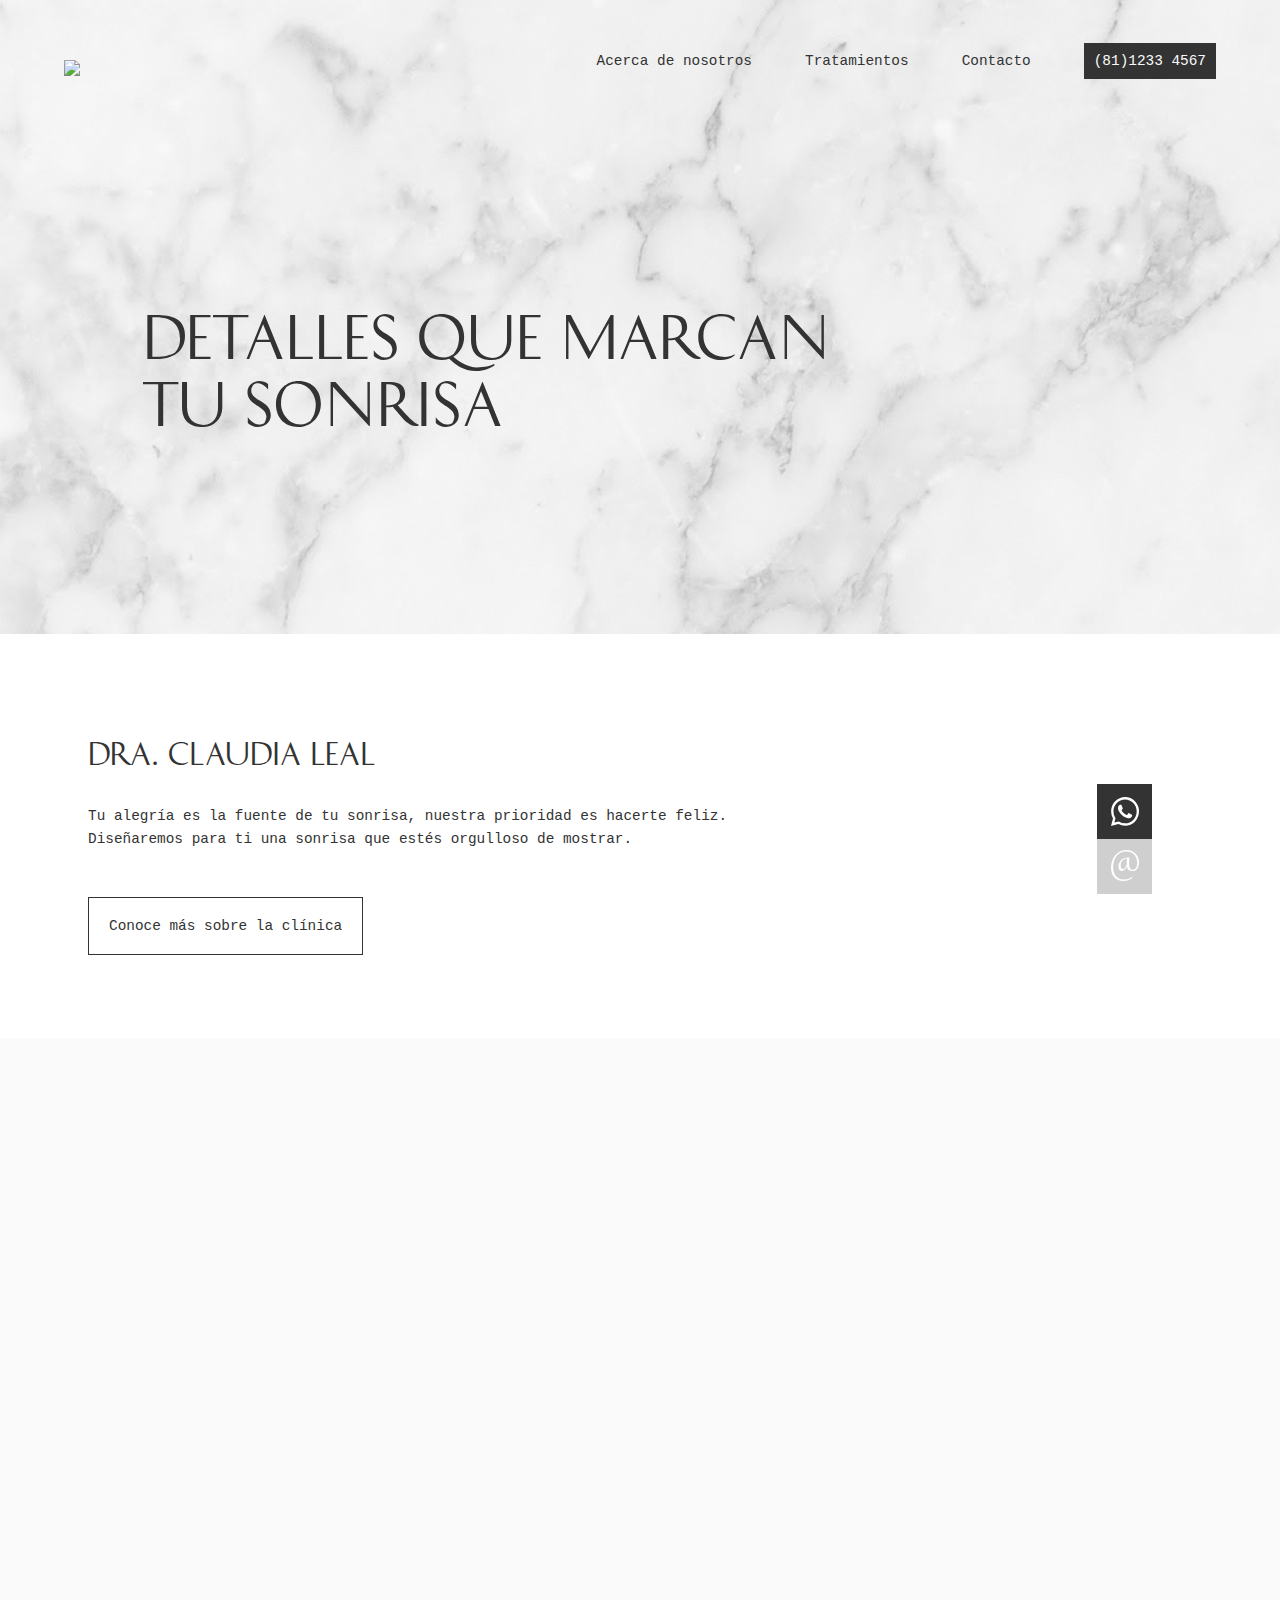
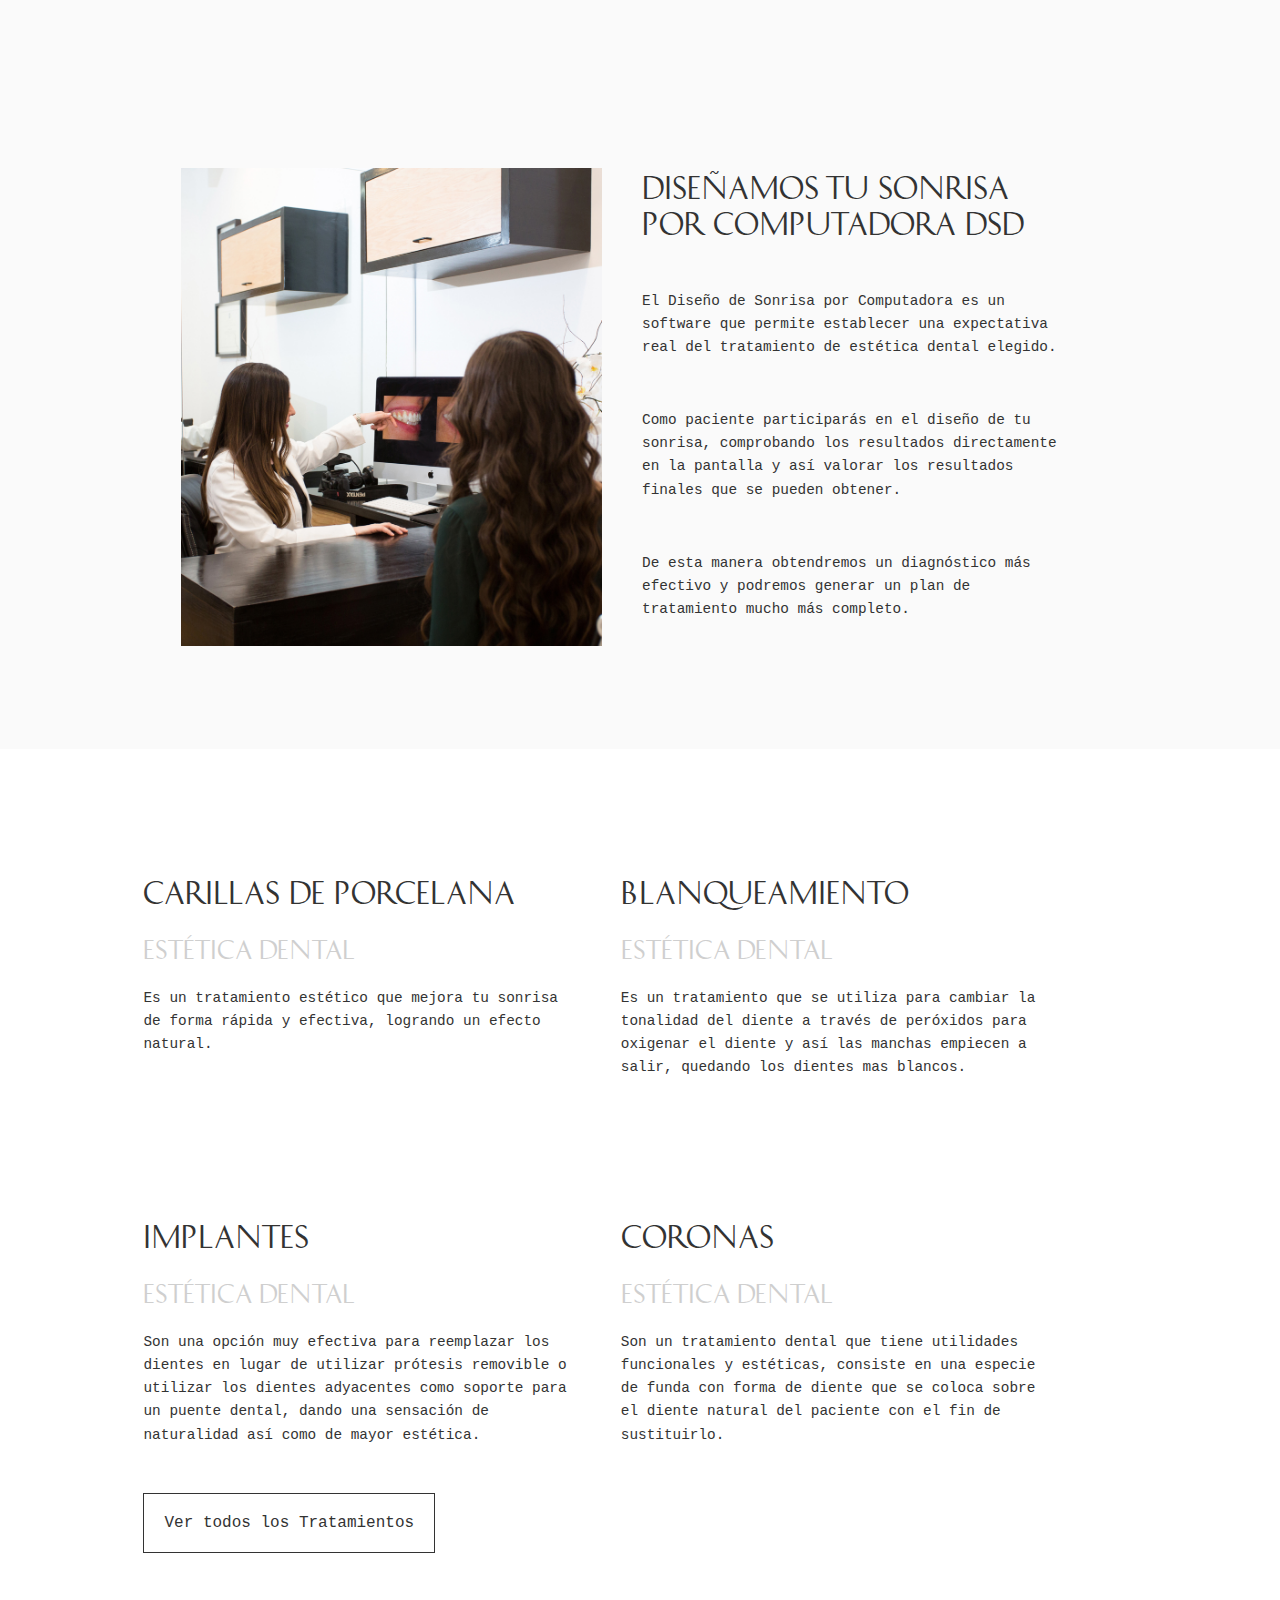
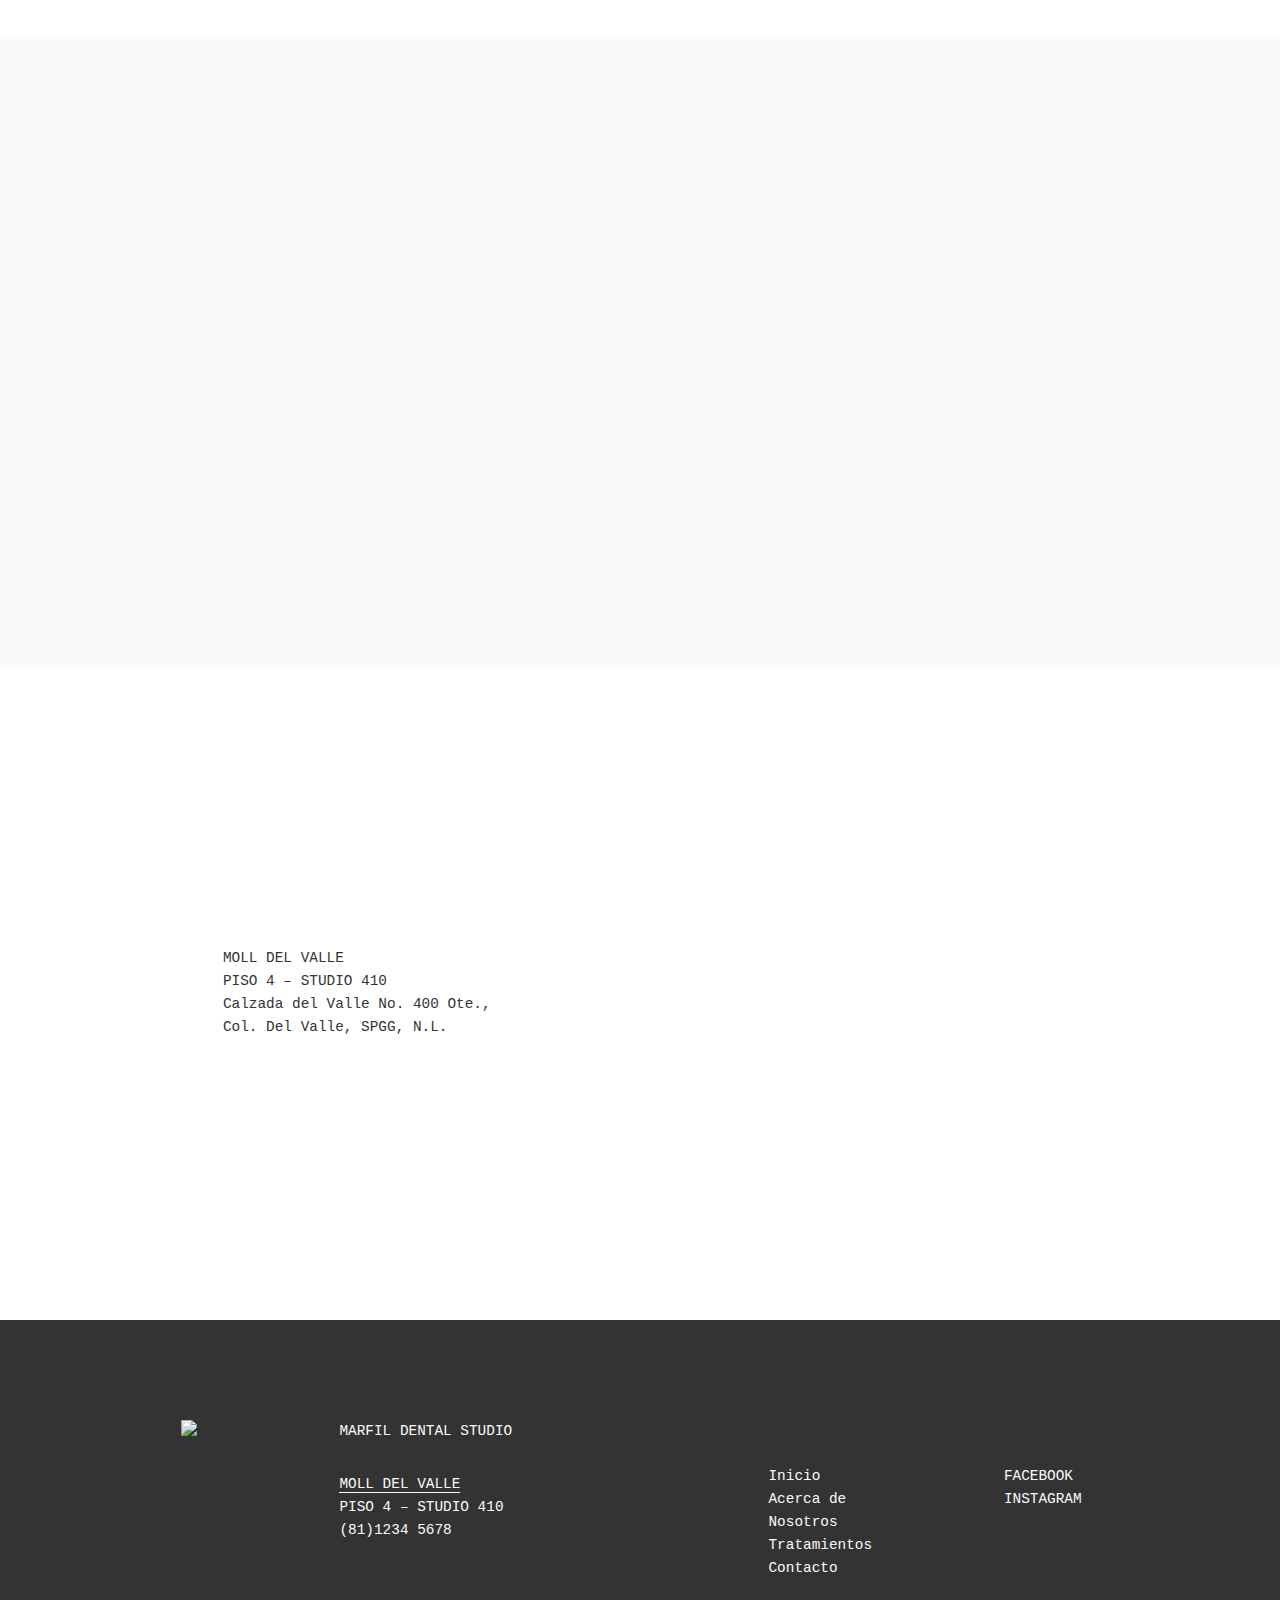
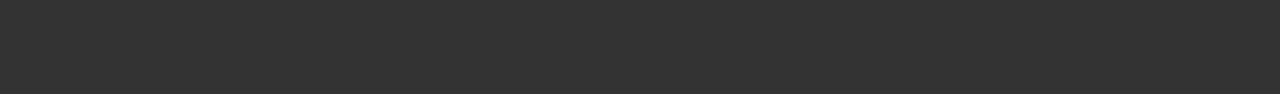
==== index.html @ a1e021c2 "v1" ====
<!DOCTYPE html>
<html lang="en">
  <head>
    <title>Marfil</title>
    <meta charset="UTF-8"/>
    <meta name="viewport" content="width=device-width, initial-scale=1"/>
    <link rel="shortcut icon" href="./assets/img/favicons/favicon.png"/>
    <link rel="stylesheet" href="assets/css/main.css"/>
  </head>
  <body>
    <div class="page-home">
      <section>
        <div class="logo"><a href="/"><img src="assets/img/logo.svg"/></a></div>
        <div class="menu">
          <div class="resp">
            <div class="logo-resp"><a href="/"><img src="assets/img/logo2.svg"/></a>
              <h2>MARFIL DENTAL STUDIO</h2>
            </div>
            <div class="ham">
              <div class="line"></div>
              <div class="line"></div>
              <div class="line"></div>
            </div>
          </div>
          <ul>
            <li> <a href="nosotros.html">Acerca de nosotros</a></li>
            <li> <a href="tratamientos.html">Tratamientos</a></li>
            <li> <a href="contacto.html">Contacto</a></li>
            <li> <a class="tel" href="tel:8112334567">(81)1233 4567</a></li>
          </ul>
        </div>
        <div class="row lead">
          <div class="col col--11-of-15 col--push-1-of-15">
            <h1>Detalles que marcan <br>tu sonrisa</h1>
          </div>
        </div>
      </section>
    </div>
    <div class="page-container">
      <section class="cf">
        <div class="containerr">
          <div class="content">
            <div class="row lead">
              <div class="col col--9-of-15 col--push-1-of-15">
                <h2>Dra. Claudia Leal</h2>
              </div>
            </div>
            <div class="row text">
              <div class="col col--8-of-15 col--push-1-of-15">
                <p>Tu alegría es la fuente de tu sonrisa, nuestra prioridad es hacerte feliz. Diseñaremos para ti una sonrisa que estés orgulloso de mostrar.</p>
              </div>
            </div>
            <div class="row button">
              <div class="col col--push-1-of-15"><a href="#">Conoce más sobre la clínica</a></div>
            </div>
          </div>
        </div>
      </section>
      <section id="contacto2">
        <div class="logo"><img src="assets/img/whas.svg" alt="Whatsapp"/></div>
        <h2>(81)1233 4567</h2>
      </section>
      <section id="contacto">
        <div class="whats"><img src="assets/img/whas.svg" alt="Whatsapp"/>
          <div class="number"><span>(81)1234 5678</span></div>
        </div>
        <div class="mail"><img src="assets/img/arroba.svg" alt="Mail"/>
          <div class="correo"><span><a href="mailto:citas@marfildentalstudio.com">citas@marfildentalstudio.com</a></span></div>
        </div>
      </section>
      <section class="image"></section>
      <section class="compu">
        <div class="row compuu">
          <div class="col col--6-of-15 col--push-1-of-15"><img src="assets/img/image-compu.jpg" alt="Consultorio"/></div>
          <div class="col col--6-of-15 ri">
            <div class="lead">
              <h2>Diseñamos tu sonrisa <br>por computadora DSD</h2>
            </div>
            <div class="text">
              <p>El Diseño de Sonrisa por Computadora es un software que permite establecer una expectativa real del tratamiento de estética dental elegido. </p>
              <p>Como paciente participarás en el diseño de tu sonrisa, comprobando los resultados directamente en la pantalla y así valorar los resultados finales que se pueden obtener.</p>
              <p>De esta manera obtendremos un diagnóstico más efectivo y podremos generar un plan de tratamiento mucho más completo.</p>
            </div>
          </div>
        </div>
      </section>
      <section class="info">
        <div class="row up">
          <div class="col col--6-of-15 col--push-1-of-15">
            <h2>Carillas de porcelana</h2>
            <h3>Estética Dental</h3>
            <p>Es un tratamiento estético que mejora tu sonrisa de forma rápida y efectiva, logrando un efecto natural.</p>
          </div>
          <div class="col col--6-of-15">
            <h2>Blanqueamiento</h2>
            <h3>Estética Dental</h3>
            <p>Es un tratamiento que se utiliza para cambiar la tonalidad del diente a través de peróxidos para oxigenar el diente y así las manchas empiecen a salir, quedando los dientes mas blancos.</p>
          </div>
        </div>
        <div class="row down">
          <div class="col col--6-of-15 col--push-1-of-15">
            <h2>Implantes</h2>
            <h3>Estética Dental</h3>
            <p>Son una opción muy efectiva para reemplazar los dientes en lugar de utilizar prótesis removible o utilizar los dientes adyacentes como soporte para un puente dental, dando una sensación de naturalidad así como de mayor estética.</p>
          </div>
          <div class="col col--6-of-15">
            <h2>Coronas</h2>
            <h3>Estética Dental</h3>
            <p>Son un tratamiento dental que tiene utilidades funcionales y estéticas, consiste en una especie de funda con forma de diente que se coloca sobre el diente natural del paciente con el fin de sustituirlo.</p>
          </div>
        </div>
        <div class="row link">
          <div class="col col--12-of-15 col--push-1-of-15"><a href="tratamientos.html">Ver todos los Tratamientos</a></div>
        </div>
      </section>
      <section class="imagee"></section>
      <section class="contact">
        <div class="row contacto">
          <div class="col col--4-of-15 col--push-2-of-15">
            <div class="info"><span>MOLL DEL VALLE</span>
              <p>PISO 4 – STUDIO 410</p>
              <p>Calzada del Valle No. 400 Ote.,</p>
              <p>Col. Del Valle, SPGG, N.L.</p><a class="mail" href="mailto:citas@marfildentalstudio.com">citas@marfildentalstudio.com</a>
            </div>
          </div>
          <div class="col col--6-of-15 col--push-1-of-15">
            <div class="map"><iframe src="https://www.google.com/maps/embed?pb=!1m18!1m12!1m3!1d899.1358351214284!2d-100.36084597076163!3d25.653277507892945!2m3!1f0!2f0!3f0!3m2!1i1024!2i768!4f13.1!3m3!1m2!1s0x8662bde66d5764b9%3A0x5b4454e4ae5f9e46!2sCalz.+del+Valle+Alberto+Santos+400%2C+Del+Valle%2C+66220+Monterrey%2C+N.L.!5e0!3m2!1sen!2smx!4v1510936707538" width="600" height="450" frameborder="0" style="border:0" allowfullscreen></iframe></div>
          </div>
        </div>
      </section>
      <section class="footer">
        <div class="row foo">
          <div class="col col--1-of-15 col--push-1-of-15">
            <div class="logo"><img src="assets/img/logo2.svg"/></div>
          </div>
          <div class="col col--3-of-15 col--push-1-of-15">
            <div class="text">
              <p>Marfil Dental Studio</p>
            </div>
            <div class="dir">
              <p><span>MOLL DEL VALLE</span> <br>PISO 4 – STUDIO 410 <br>(81)1234 5678</p>
            </div>
          </div>
          <div class="col col--3-of-15 col--push-2-of-15">
            <div class="list">
              <ul>
                <li> <a href="/">Inicio</a></li>
                <li> <a href="nosotros.html">Acerca de Nosotros</a></li>
                <li> <a href="tratamientos.html">Tratamientos</a></li>
                <li> <a href="contacto.html">Contacto</a></li>
              </ul>
            </div>
          </div>
          <div class="col col--2-of-15">
            <div class="redes">
              <ul>
                <li> <a href="https://www.facebook.com/marfildentalstudio/" target="_blank">FACEBOOK</a></li>
                <li> <a href="https://www.instagram.com/marfildentalstudio/" target="_blank">INSTAGRAM</a></li>
              </ul>
            </div>
          </div>
        </div>
      </section>
    </div>
    <script src="https://code.jquery.com/jquery-3.2.1.min.js" integrity="sha256-hwg4gsxgFZhOsEEamdOYGBf13FyQuiTwlAQgxVSNgt4=" crossorigin="anonymous"></script>
    <script src="https://cdn.rawgit.com/leafo/sticky-kit/v1.1.2/jquery.sticky-kit.min.js"></script>
    <script src="./assets/js/app.js"></script>
  </body>
</html>
---- assets/css/main.css ----
@charset "UTF-8";
@font-face {
  font-family: 'History-Two';
  src: url("../fonts/History-Two.eot?#iefix") format("../fonts/embedded-opentype"), url("../fonts/History-Two.otf") format("opentype"), url("../fonts/History-Two.woff") format("woff"), url("../fonts/History-Two.ttf") format("truetype"), url("../fonts/History-Two.svg#History-Two") format("svg");
  font-weight: lighter;
  font-style: normal;
}

/* Slider */
.slick-slider {
  position: relative;
  display: block;
  box-sizing: border-box;
  -webkit-touch-callout: none;
  -webkit-user-select: none;
  -moz-user-select: none;
  -ms-user-select: none;
  user-select: none;
  -ms-touch-action: pan-y;
  touch-action: pan-y;
  -webkit-tap-highlight-color: transparent;
}

.slick-list {
  position: relative;
  overflow: hidden;
  display: block;
  margin: 0;
  padding: 0;
}

.slick-list:focus {
  outline: none;
}

.slick-list.dragging {
  cursor: pointer;
  cursor: hand;
}

.slick-slider .slick-track,
.slick-slider .slick-list {
  -webkit-transform: translate3d(0, 0, 0);
  transform: translate3d(0, 0, 0);
}

.slick-track {
  position: relative;
  left: 0;
  top: 0;
  display: block;
  margin-left: auto;
  margin-right: auto;
}

.slick-track:before, .slick-track:after {
  content: "";
  display: table;
}

.slick-track:after {
  clear: both;
}

.slick-loading .slick-track {
  visibility: hidden;
}

.slick-slide {
  float: left;
  height: 100%;
  min-height: 1px;
  display: none;
}

[dir="rtl"] .slick-slide {
  float: right;
}

.slick-slide img {
  display: block;
}

.slick-slide.slick-loading img {
  display: none;
}

.slick-slide.dragging img {
  pointer-events: none;
}

.slick-initialized .slick-slide {
  display: block;
}

.slick-loading .slick-slide {
  visibility: hidden;
}

.slick-vertical .slick-slide {
  display: block;
  height: auto;
  border: 1px solid transparent;
}

.slick-arrow.slick-hidden {
  display: none;
}

/*! normalize.css v3.0.2 | MIT License | git.io/normalize */
html {
  font-family: sans-serif;
  -ms-text-size-adjust: 100%;
  -webkit-text-size-adjust: 100%;
}

:focus {
  outline: 0 !important;
}

span.box {
  text-transform: uppercase !important;
}

body {
  margin: 0;
}

article,
aside,
details,
figcaption,
figure,
footer,
header,
hgroup,
main,
menu,
nav,
section,
summary {
  display: block;
}

audio,
canvas,
progress,
video {
  display: inline-block;
  vertical-align: baseline;
}

audio:not([controls]) {
  display: none;
  height: 0;
}

[hidden],
template {
  display: none;
}

a {
  background-color: transparent;
}

a:active,
a:hover {
  outline: 0;
}

abbr[title] {
  border-bottom: 1px dotted;
}

b,
strong {
  font-weight: bold;
}

dfn {
  font-style: italic;
}

h1 {
  font-size: 2em;
  margin: 0.67em 0;
}

mark {
  background: #ff0;
  color: #000;
}

small {
  font-size: 80%;
}

sub,
sup {
  font-size: 75%;
  line-height: 0;
  position: relative;
  vertical-align: baseline;
}

sup {
  top: -0.5em;
}

sub {
  bottom: -0.25em;
}

img {
  border: 0;
}

svg:not(:root) {
  overflow: hidden;
}

figure {
  margin: 1em 40px;
}

hr {
  box-sizing: content-box;
  height: 0;
}

pre {
  overflow: auto;
}

code,
kbd,
pre,
samp {
  font-family: monospace, monospace;
  font-size: 1em;
}

button,
input,
optgroup,
select,
textarea {
  color: inherit;
  font: inherit;
  margin: 0;
}

button {
  overflow: visible;
}

button,
select {
  text-transform: none;
}

button,
html input[type="button"],
input[type="reset"],
input[type="submit"] {
  -webkit-appearance: button;
  cursor: pointer;
}

button[disabled],
html input[disabled] {
  cursor: default;
}

button::-moz-focus-inner,
input::-moz-focus-inner {
  border: 0;
  padding: 0;
}

input {
  line-height: normal;
}

input[type="checkbox"],
input[type="radio"] {
  box-sizing: border-box;
  padding: 0;
}

input[type="number"]::-webkit-inner-spin-button,
input[type="number"]::-webkit-outer-spin-button {
  height: auto;
}

input[type="search"] {
  -webkit-appearance: textfield;
  box-sizing: content-box;
}

input[type="search"]::-webkit-search-cancel-button,
input[type="search"]::-webkit-search-decoration {
  -webkit-appearance: none;
}

fieldset {
  border: 1px solid #c0c0c0;
  margin: 0 2px;
  padding: 0.35em 0.625em 0.75em;
}

legend {
  border: 0;
  padding: 0;
}

textarea {
  overflow: auto;
}

optgroup {
  font-weight: bold;
}

table {
  border-collapse: collapse;
  border-spacing: 0;
}

td,
th {
  padding: 0;
}

h1, h2, h3 {
  font-weight: normal;
  line-height: 1.25;
}

/*-----------------------------------*  $TOAST-GRID
  An insane grid.
  You'd be mad to use it.
  Usage
  =====
  Assuming default values:
  <div class="grid">
    <div class="grid__col grid__col--1-of-2">
      A half-width column.
    </div>
    <div class="grid__col grid__col--1-of-4 grid__col--pull-1-of-4">
      A quarter, pulled left by its own width. You get this, right?
    </div>
  </div>
  Customisation
  =============
  $toast-grid-namespace and $toast-grid-column-namespace
  adjusts the class names for the grid. With
  default values, grid wrappers have a class
  of '.grid' and columns '.grid__col'.
  $toast-col-groups(n) adjusts column divisions.
  For example, $toast-col-groups(12) will produce
  a 12-column grid. $col-groups(3,6,8)
  will produce a 3-, 6-, and 8-column grid.
  $toast-gutter-width is—you guessed it—the gutter
  width. Accepts any unit.
  That's it. Have fun.
\*-----------------------------------*/
.row {
  list-style: none;
  margin-left: -40px;
}

.col--15-of-15 {
  width: 100%;
}

.col--5-of-15 {
  width: 33.333%;
}

.col--10-of-15 {
  width: 66.667%;
}

.col--push-15-of-15 {
  margin-left: 100%;
}

.col--push-5-of-15 {
  margin-left: 33.333%;
}

.col--push-10-of-15 {
  margin-left: 66.667%;
}

.col--pull-15-of-15 {
  margin-left: -100%;
}

.col--pull-5-of-15 {
  margin-left: -33.333%;
}

.col--pull-10-of-15 {
  margin-left: -66.667%;
}

.col--1-of-15 {
  width: 6.667%;
}

.col--push-1-of-15 {
  margin-left: 6.667%;
}

.col--pull-1-of-15 {
  margin-left: -6.667%;
}

.col--2-of-15 {
  width: 13.333%;
}

.col--push-2-of-15 {
  margin-left: 13.333%;
}

.col--pull-2-of-15 {
  margin-left: -13.333%;
}

.col--3-of-15 {
  width: 20%;
}

.col--push-3-of-15 {
  margin-left: 20%;
}

.col--pull-3-of-15 {
  margin-left: -20%;
}

.col--4-of-15 {
  width: 26.667%;
}

.col--push-4-of-15 {
  margin-left: 26.667%;
}

.col--pull-4-of-15 {
  margin-left: -26.667%;
}

.col--6-of-15 {
  width: 40%;
}

.col--push-6-of-15 {
  margin-left: 40%;
}

.col--pull-6-of-15 {
  margin-left: -40%;
}

.col--7-of-15 {
  width: 46.667%;
}

.col--push-7-of-15 {
  margin-left: 46.667%;
}

.col--pull-7-of-15 {
  margin-left: -46.667%;
}

.col--8-of-15 {
  width: 53.333%;
}

.col--push-8-of-15 {
  margin-left: 53.333%;
}

.col--pull-8-of-15 {
  margin-left: -53.333%;
}

.col--9-of-15 {
  width: 60%;
}

.col--push-9-of-15 {
  margin-left: 60%;
}

.col--pull-9-of-15 {
  margin-left: -60%;
}

.col--11-of-15 {
  width: 73.333%;
}

.col--push-11-of-15 {
  margin-left: 73.333%;
}

.col--pull-11-of-15 {
  margin-left: -73.333%;
}

.col--12-of-15 {
  width: 80%;
}

.col--push-12-of-15 {
  margin-left: 80%;
}

.col--pull-12-of-15 {
  margin-left: -80%;
}

.col--13-of-15 {
  width: 86.667%;
}

.col--push-13-of-15 {
  margin-left: 86.667%;
}

.col--pull-13-of-15 {
  margin-left: -86.667%;
}

.col--14-of-15 {
  width: 93.333%;
}

.col--push-14-of-15 {
  margin-left: 93.333%;
}

.col--pull-14-of-15 {
  margin-left: -93.333%;
}

.col {
  box-sizing: border-box;
  display: inline-block;
  margin-right: -.25em;
  min-height: 1px;
  padding-left: 40px;
  vertical-align: top;
}

.col--centered {
  display: block;
  margin-left: auto;
  margin-right: auto;
}

.col--d-first {
  float: left;
}

.col--d-last {
  float: right;
}

.row--no-gutter {
  margin-left: 0;
  width: 100%;
}

.row--no-gutter .col {
  padding-left: 0;
}

.row--no-gutter .col--span-all {
  margin-left: 0;
  width: 100%;
}

.col--ab {
  vertical-align: bottom;
}

.col--am {
  vertical-align: middle;
}

body {
  background-color: white;
  font-size: 10px;
  line-height: 1.6;
  font-family: "History-Two";
  color: #333333;
  -webkit-font-smoothing: antialiased;
  -webkit-text-size-adjust: 100%;
}

body .page-home {
  margin: 0;
}

::-moz-selection {
  background: #FFF498;
}

::selection {
  background: #FFF498;
}

::-moz-selection {
  background: #FFF498;
}

img::-moz-selection {
  background: transparent;
}

img::selection {
  background: transparent;
}

img::-moz-selection {
  background: transparent;
}

body {
  -webkit-tap-highlight-color: #FFF498;
}

a {
  color: #fafafa;
  text-decoration: none;
  outline: 0;
}

a:hover, a:focus {
  color: #40a6ff;
}

.page-home {
  background: #fafafa url("../img/bg-home.jpg") center fixed;
  background-size: cover;
}

.page-home section {
  width: 80%;
  margin: 0 auto;
}

.page-home section .logo {
  position: absolute;
  top: 60px;
}

.page-home section .logo img {
  width: 150px;
}

.page-home section .menu .resp {
  display: none;
}

.page-home section .menu ul {
  margin: 0;
  padding-top: 50px;
  float: right;
}

.page-home section .menu ul li {
  list-style: none;
  display: inline;
  font-family: "Courier New";
  margin-left: 50px;
  font-size: 16px;
  font-size: 1rem;
}

.page-home section .menu ul li a {
  color: #333333;
}

.page-home section .menu ul li a:hover {
  border-bottom: solid 1px #333333;
}

.page-home section .menu ul li a.tel {
  color: #fafafa;
  background: #333333;
  padding: 10px;
  transition: all 300ms;
}

.page-home section .menu ul li a.tel:hover {
  transition: all 300ms;
  border-bottom: none;
  background: #000;
}

.page-home section .lead {
  padding-top: 300px;
}

.page-home section .lead h1 {
  font-family: "History-Two";
  color: #333333;
  margin: 0;
  font-size: 64px;
  font-size: 4rem;
  font-weight: lighter;
  margin-bottom: 200px;
  line-height: 1.2;
}

.page-container {
  position: relative;
}

.page-container section.cf {
  width: 80%;
  margin: 100px auto;
}

.page-container section.cf .containerr .content .lead {
  color: #333333;
  font-weight: lighter;
  font-family: "History-Two";
}

.page-container section.cf .containerr .content .lead h2 {
  font-size: 32px;
  font-size: 2rem;
  margin: 0;
}

.page-container section.cf .containerr .content .text {
  margin-top: 20px;
}

.page-container section.cf .containerr .content .text p {
  font-size: 16px;
  font-size: 1rem;
  font-family: "Courier New";
}

.page-container section.cf .containerr .content .button {
  margin-top: 50px;
}

.page-container section.cf .containerr .content .button a {
  border: solid 1px #333333;
  border-bottom: solid 1px #333333;
  padding: 20px;
  font-size: 16px;
  font-size: 1rem;
  color: #333333;
  font-family: "Courier New";
  transition: all .25s;
}

.page-container section.cf .containerr .content .button a:hover {
  background: #333333;
  color: #fafafa;
  transition: all .25s;
}

.page-container section#contacto2 {
  display: none;
}

.page-container section#contacto {
  position: absolute;
  right: 20%;
  padding-top: 50px;
  top: 0;
  z-index: 1;
}

.page-container section#contacto .whats {
  background: #333333;
  width: 35px;
  height: 35px;
  padding: 10px;
  position: relative;
}

.page-container section#contacto .whats img {
  margin: 0;
  width: 28px;
  position: absolute;
  padding: 0;
  left: 50%;
  top: 13px;
  -webkit-transform: translateX(-50%);
          transform: translateX(-50%);
}

.page-container section#contacto .whats .number {
  position: absolute;
  top: 0;
  right: 55px;
  width: 0px;
  background: #333333;
  height: 55px;
  display: -webkit-box;
  display: -ms-flexbox;
  display: flex;
  -webkit-box-orient: horizontal;
  -webkit-box-direction: normal;
      -ms-flex-direction: row;
          flex-direction: row;
  -webkit-box-pack: center;
      -ms-flex-pack: center;
          justify-content: center;
  overflow: hidden;
  transition: all 600ms;
}

.page-container section#contacto .whats .number span {
  color: #fafafa;
  text-align: center;
  font-size: 16px;
  font-size: 1rem;
  font-family: "Courier New";
  width: 200px;
  position: absolute;
  top: 50%;
  -webkit-transform: translateY(-50%);
          transform: translateY(-50%);
}

.page-container section#contacto .whats:hover .number {
  width: 220px !important;
  transition: all 600ms;
}

.page-container section#contacto .mail {
  background: #cfcfcf;
  width: 35px;
  height: 35px;
  padding: 10px;
  display: -webkit-box;
  display: -ms-flexbox;
  display: flex;
  -webkit-box-pack: center;
      -ms-flex-pack: center;
          justify-content: center;
  -webkit-box-orient: vertical;
  -webkit-box-direction: normal;
      -ms-flex-direction: column;
          flex-direction: column;
}

.page-container section#contacto .mail img {
  margin: 0;
  width: 28px;
  position: absolute;
  padding: 0;
  left: 50%;
  bottom: 13px;
  -webkit-transform: translateX(-50%);
          transform: translateX(-50%);
}

.page-container section#contacto .mail .correo {
  position: absolute;
  bottom: 0;
  right: 55px;
  width: 0px;
  background: #cfcfcf;
  height: 55px;
  overflow: hidden;
  transition: all 600ms;
}

.page-container section#contacto .mail .correo span {
  color: #333333;
  text-align: center;
  font-size: 16px;
  font-size: 1rem;
  font-family: "History-Two";
  width: 200px;
  position: absolute;
  top: 50%;
  left: 50px;
  -webkit-transform: translatey(-50%);
          transform: translatey(-50%);
}

.page-container section#contacto .mail .correo span a {
  color: #fafafa !important;
}

.page-container section#contacto .mail:hover .correo {
  width: 350px !important;
  transition: all 600ms;
}

.page-container section.image {
  background: #fafafa url("../img/image1.jpg") center fixed;
  background-size: cover;
  width: 100%;
  height: 70vh;
}

.page-container section.compu {
  background-color: #fafafa;
}

.page-container section.compu .compuu {
  width: 80%;
  margin: 0 auto;
  position: relative;
  padding: 100px 0;
}

.page-container section.compu .compuu img {
  width: 100%;
}

.page-container section.compu .compuu .ri .lead h2 {
  margin: 0;
  font-size: 32px;
  font-size: 2rem;
  color: #333333;
  line-height: 1.25;
}

.page-container section.compu .compuu .ri .text p {
  margin-top: 50px;
  font-size: 16px;
  font-size: 1rem;
  font-family: "Courier New";
  color: #333333;
}

.page-container section.compu .compuu .ri .btn {
  margin-top: 50px;
}

.page-container section.compu .compuu .ri .btn a {
  color: #333333;
  font-family: "Courier New";
  font-size: 16px;
  font-size: 1rem;
  border-bottom: solid 1px #333333;
  padding-bottom: 5px;
}

.page-container section.info {
  width: 80%;
  margin: 0 auto;
  position: relative;
  padding: 100px 0;
}

.page-container section.info .up {
  margin-bottom: 100px;
}

.page-container section.info h2 {
  font-size: 32px;
  font-size: 2rem;
}

.page-container section.info h3 {
  font-size: 24px;
  font-size: 1.5rem;
  color: #cfcfcf;
}

.page-container section.info p {
  font-family: "Courier New";
  font-size: 16px;
  font-size: 1rem;
}

.page-container section.info .link {
  margin-top: 50px;
}

.page-container section.info .link a {
  color: #333333;
  font-size: 16px;
  font-size: 1rem;
  font-family: "Courier New";
  padding: 20px;
  border: solid 1px #333333;
  transition: all .25s;
}

.page-container section.info .link a:hover {
  background: #333333;
  color: #fafafa;
  transition: all .25s;
}

.page-container section.imagee {
  background: #fafafa url("../img/image2.jpg") center fixed;
  background-size: cover;
  width: 100%;
  height: 70vh;
}

.page-container section.contact {
  width: 80%;
  margin: 0 auto;
  position: relative;
  padding: 100px 0;
}

.page-container section.contact .contacto {
  position: relative;
}

.page-container section.contact .contacto .info {
  font-family: "Courier New";
  font-size: 16px;
  font-size: 1rem;
  position: absolute;
  top: 50%;
  -webkit-transform: translateY(-50%);
          transform: translateY(-50%);
}

.page-container section.contact .contacto .info span {
  margin: 0;
}

.page-container section.contact .contacto .info p {
  margin: 0;
}

.page-container section.contact .contacto .info a.mail {
  display: none;
}

.page-container section.contact .contacto .map iframe {
  width: 100%;
}

.page-nosotros {
  background: #fafafa url("../img/bg-nosotros.jpg") center fixed;
  background-size: cover;
}

.page-nosotros section {
  width: 80%;
  margin: 0 auto;
}

.page-nosotros section .logo {
  position: absolute;
  top: 60px;
}

.page-nosotros section .logo img {
  width: 150px;
}

.page-nosotros section .menu .resp {
  display: none;
}

.page-nosotros section .menu ul {
  margin: 0;
  padding-top: 50px;
  float: right;
}

.page-nosotros section .menu ul li {
  list-style: none;
  display: inline;
  font-family: "Courier New";
  margin-left: 50px;
  font-size: 16px;
  font-size: 1rem;
}

.page-nosotros section .menu ul li a {
  color: #333333;
}

.page-nosotros section .menu ul li a:hover {
  border-bottom: solid 1px #333333;
}

.page-nosotros section .menu ul li a.tel {
  color: #fafafa;
  background: #333333;
  padding: 10px;
  transition: all 300ms;
}

.page-nosotros section .menu ul li a.tel:hover {
  transition: all 300ms;
  border-bottom: none;
  background: #000;
}

.page-nosotros section .lead {
  padding-top: 300px;
}

.page-nosotros section .lead h1 {
  font-family: "History-Two";
  color: #333333;
  margin: 0;
  font-size: 64px;
  font-size: 4rem;
  font-weight: lighter;
  margin-bottom: 200px;
  line-height: 1.2;
}

.page-container {
  position: relative;
}

.page-container section.cf {
  width: 80%;
  margin: 100px auto;
}

.page-container section.cf .containerr .content .lead {
  color: #333333;
  font-weight: lighter;
  font-family: "History-Two";
}

.page-container section.cf .containerr .content .lead h2 {
  font-size: 32px;
  font-size: 2rem;
  margin: 0;
}

.page-container section.cf .containerr .content .text {
  margin-top: 20px;
}

.page-container section.cf .containerr .content .text p {
  font-size: 16px;
  font-size: 1rem;
  font-family: "Courier New";
}

.page-container section.cf .containerr .content .down {
  margin-top: 50px;
}

.page-container section.cf .containerr .content .down img {
  width: 100%;
}

.page-container section.cf .containerr .content .down p {
  font-size: 16px;
  font-size: 1rem;
  font-family: "Courier New";
}

.page-container section#contacto2 {
  display: none;
}

.page-container section#contacto {
  position: absolute;
  right: 20%;
  padding-top: 50px;
  top: 0;
  z-index: 1;
}

.page-container section#contacto .whats {
  background: #333333;
  width: 35px;
  height: 35px;
  padding: 10px;
  position: relative;
}

.page-container section#contacto .whats img {
  margin: 0;
  width: 28px;
  position: absolute;
  padding: 0;
  left: 50%;
  top: 13px;
  -webkit-transform: translateX(-50%);
          transform: translateX(-50%);
}

.page-container section#contacto .whats .number {
  position: absolute;
  top: 0;
  right: 55px;
  width: 0px;
  background: #333333;
  height: 55px;
  display: -webkit-box;
  display: -ms-flexbox;
  display: flex;
  -webkit-box-orient: horizontal;
  -webkit-box-direction: normal;
      -ms-flex-direction: row;
          flex-direction: row;
  -webkit-box-pack: center;
      -ms-flex-pack: center;
          justify-content: center;
  overflow: hidden;
  transition: all 600ms;
}

.page-container section#contacto .whats .number span {
  color: #fafafa;
  text-align: center;
  font-size: 16px;
  font-size: 1rem;
  font-family: "Courier New";
  width: 200px;
  position: absolute;
  top: 50%;
  -webkit-transform: translateY(-50%);
          transform: translateY(-50%);
}

.page-container section#contacto .whats:hover .number {
  width: 220px !important;
  transition: all 600ms;
}

.page-container section#contacto .mail {
  background: #cfcfcf;
  width: 35px;
  height: 35px;
  padding: 10px;
  display: -webkit-box;
  display: -ms-flexbox;
  display: flex;
  -webkit-box-pack: center;
      -ms-flex-pack: center;
          justify-content: center;
  -webkit-box-orient: vertical;
  -webkit-box-direction: normal;
      -ms-flex-direction: column;
          flex-direction: column;
}

.page-container section#contacto .mail img {
  margin: 0;
  width: 28px;
  position: absolute;
  padding: 0;
  left: 50%;
  bottom: 13px;
  -webkit-transform: translateX(-50%);
          transform: translateX(-50%);
}

.page-container section#contacto .mail .correo {
  position: absolute;
  bottom: 0;
  right: 55px;
  width: 0px;
  background: #cfcfcf;
  height: 55px;
  overflow: hidden;
  transition: all 600ms;
}

.page-container section#contacto .mail .correo span {
  color: #333333;
  text-align: center;
  font-size: 16px;
  font-size: 1rem;
  font-family: "History-Two";
  width: 200px;
  position: absolute;
  top: 50%;
  left: 50px;
  -webkit-transform: translatey(-50%);
          transform: translatey(-50%);
}

.page-container section#contacto .mail:hover .correo {
  width: 350px !important;
  transition: all 600ms;
}

.page-container section.imageee {
  background: #fafafa url("../img/nosotros3.jpg") center fixed;
  background-size: cover;
  width: 100%;
  height: 70vh;
}

.page-container section.imageee .lead {
  margin-top: 200px;
}

.page-container section.imageee .lead h1 {
  font-size: 64px;
  font-size: 4rem;
  color: #fafafa;
}

.page-container section.imageee .ver {
  margin-top: 50px;
}

.page-container section.imageee .ver a {
  color: #fafafa;
  font-size: 16px;
  font-size: 1rem;
  font-family: "Courier New";
  padding: 20px;
  border: solid 1px #fafafa;
  transition: all 300ms;
}

.page-container section.imageee .ver a:hover {
  background: #fafafa;
  color: #333333;
  transition: all 300ms;
}

.page-container section.imagenes {
  width: 80%;
  margin: 100px auto;
}

.page-container section.imagenes img {
  width: 100%;
  margin-bottom: 50px;
}

.page-container section.imagenes span {
  font-family: "Courier New";
  color: #333333;
  font-size: 16px !important;
  font-size: 1rem !important;
  border-bottom: solid 1px #333333;
  opacity: 1 !important;
  -ms-filter: "progid:DXImageTransform.Microsoft.Alpha(Opacity=100)";
}

.page-container section.imagenes .col {
  margin-bottom: 50px;
}

.page-tratamientos {
  background: white;
  width: 100vw !important;
  overflow: hidden !important;
}

.page-tratamientos section.home {
  width: 80%;
  margin: 0 auto;
}

.page-tratamientos section.home .logo {
  position: absolute;
  top: 60px;
}

.page-tratamientos section.home .logo img {
  width: 150px;
}

.page-tratamientos section.home .menu .resp {
  display: none;
}

.page-tratamientos section.home .menu ul {
  margin: 0;
  padding-top: 50px;
  float: right;
}

.page-tratamientos section.home .menu ul li {
  list-style: none;
  display: inline;
  font-family: "Courier New";
  margin-left: 50px;
  font-size: 16px;
  font-size: 1rem;
}

.page-tratamientos section.home .menu ul li a {
  color: #333333;
}

.page-tratamientos section.home .menu ul li a:hover {
  border-bottom: solid 1px #333333;
}

.page-tratamientos section.home .menu ul li a.tel {
  color: #fafafa;
  background: #333333;
  padding: 10px;
  transition: all 300ms;
}

.page-tratamientos section.home .menu ul li a.tel:hover {
  transition: all 300ms;
  border-bottom: none;
  background: #000;
}

.page-tratamientos section.home .lead {
  padding-top: 300px;
}

.page-tratamientos section.home .lead h1 {
  font-family: "History-Two";
  color: #333333;
  margin: 0;
  font-size: 64px;
  font-size: 4rem;
  font-weight: lighter;
  margin-bottom: 200px;
  line-height: 1.2;
}

.page-tratamientos section.compu {
  background-color: #fafafa;
  width: 100%;
}

.page-tratamientos section.compu .compuu {
  width: 90%;
  margin: 0 auto;
  position: relative;
  padding: 100px 0;
}

.page-tratamientos section.compu .compuu img {
  width: 100%;
  margin-left: -40px;
}

.page-tratamientos section.compu .compuu .ri .lead h2 {
  margin: 0;
  font-size: 32px;
  font-size: 2rem;
  color: #333333;
  line-height: 1.25;
}

.page-tratamientos section.compu .compuu .ri .text p {
  margin-top: 50px;
  font-size: 16px;
  font-size: 1rem;
  font-family: "Courier New";
  color: #333333;
}

.page-tratamientos section.compu .compuu .ri .btn {
  margin-top: 50px;
}

.page-tratamientos section.compu .compuu .ri .btn a {
  color: #333333;
  font-family: "Courier New";
  font-size: 16px;
  font-size: 1rem;
  border-bottom: solid 1px #333333;
  padding-bottom: 5px;
}

.page-container {
  position: relative;
}

.page-container section.info {
  width: 90%;
  margin: 0 auto;
}

.page-container section.info .up span.box {
  font-size: 16px;
  font-size: 1rem;
  font-family: "Courier New";
  border-bottom: solid 1px #333333;
  cursor: pointer;
  position: static;
  display: block;
  width: 200px;
  margin-top: 25px;
  margin-bottom: 100px;
  opacity: .5;
  -ms-filter: "progid:DXImageTransform.Microsoft.Alpha(Opacity=50)";
}

.page-container section.info .up span.box:hover {
  opacity: 1;
  -ms-filter: "progid:DXImageTransform.Microsoft.Alpha(Opacity=100)";
}

.page-container section#contacto2 {
  display: none;
}

.page-container section#contacto {
  position: absolute;
  right: 10%;
  padding-top: 50px;
  top: 0;
  z-index: 1;
}

.page-container section#contacto .whats {
  background: #333333;
  width: 35px;
  height: 35px;
  padding: 10px;
  position: relative;
}

.page-container section#contacto .whats img {
  margin: 0;
  width: 28px;
  position: absolute;
  padding: 0;
  left: 50%;
  top: 13px;
  -webkit-transform: translateX(-50%);
          transform: translateX(-50%);
}

.page-container section#contacto .whats .number {
  position: absolute;
  top: 0;
  right: 55px;
  width: 0px;
  background: #333333;
  height: 55px;
  display: -webkit-box;
  display: -ms-flexbox;
  display: flex;
  -webkit-box-orient: horizontal;
  -webkit-box-direction: normal;
      -ms-flex-direction: row;
          flex-direction: row;
  -webkit-box-pack: center;
      -ms-flex-pack: center;
          justify-content: center;
  overflow: hidden;
  transition: all 600ms;
}

.page-container section#contacto .whats .number span {
  color: #fafafa;
  text-align: center;
  font-size: 16px;
  font-size: 1rem;
  font-family: "Courier New";
  width: 200px;
  position: absolute;
  top: 50%;
  -webkit-transform: translateY(-50%);
          transform: translateY(-50%);
}

.page-container section#contacto .whats:hover .number {
  width: 220px !important;
  transition: all 600ms;
}

.page-container section#contacto .mail {
  background: #cfcfcf;
  width: 35px;
  height: 35px;
  padding: 10px;
  display: -webkit-box;
  display: -ms-flexbox;
  display: flex;
  -webkit-box-pack: center;
      -ms-flex-pack: center;
          justify-content: center;
  -webkit-box-orient: vertical;
  -webkit-box-direction: normal;
      -ms-flex-direction: column;
          flex-direction: column;
}

.page-container section#contacto .mail img {
  margin: 0;
  width: 28px;
  position: absolute;
  padding: 0;
  left: 50%;
  bottom: 13px;
  -webkit-transform: translateX(-50%);
          transform: translateX(-50%);
}

.page-container section#contacto .mail .correo {
  position: absolute;
  bottom: 0;
  right: 55px;
  width: 0px;
  background: #cfcfcf;
  height: 55px;
  overflow: hidden;
  transition: all 600ms;
}

.page-container section#contacto .mail .correo span {
  color: #333333;
  text-align: center;
  font-size: 16px;
  font-size: 1rem;
  font-family: "History-Two";
  width: 200px;
  position: absolute;
  top: 50%;
  left: 50px;
  -webkit-transform: translatey(-50%);
          transform: translatey(-50%);
}

.page-container section#contacto .mail:hover .correo {
  width: 350px !important;
  transition: all 600ms;
}

.page-container section.cf.nosotros {
  margin-top: -150px;
  padding-top: 50px !important;
  padding-bottom: 50px;
  margin-bottom: 0 !important;
  background: #fafafa;
  width: 100% !important;
}

.page-container section.cf.nosotros .containerr {
  width: 90% !important;
  margin: 0 auto;
}

.page-container section.cf.nosotros .containerr .content p {
  margin-bottom: 25px;
}

.page-container section.cf.nosotros .containerr .content span.box {
  font-size: 16px;
  font-size: 1rem;
  font-family: "Courier New";
  border-bottom: solid 1px #333333;
  cursor: pointer;
  opacity: .5;
  -ms-filter: "progid:DXImageTransform.Microsoft.Alpha(Opacity=50)";
}

.page-container section.cf.nosotros .containerr .content span.box:hover {
  opacity: 1;
  -ms-filter: "progid:DXImageTransform.Microsoft.Alpha(Opacity=100)";
}

.page-container section.imageeee {
  background: #fafafa url("../img/nosotros8.jpg") center fixed;
  background-size: cover;
  width: 100%;
  height: 70vh;
  position: relative;
}

.page-container section.imageeee .btn {
  position: absolute;
  top: 50%;
  -webkit-transform: translateY(-50%);
          transform: translateY(-50%);
  max-width: 250px;
  padding-right: 20px;
  box-sizing: border-box;
}

.page-container section.imageeee .btn span {
  color: #333333;
  background: white;
  padding: 20px 20px;
  font-family: "Courier New";
  font-size: 16px;
  font-size: 1rem;
  cursor: pointer;
  display: inline-block;
}

.page-container section.imageeee.last {
  background: #fafafa url("../img/nosotros9.jpg") center fixed;
  background-size: cover;
  width: 100%;
  height: 70vh;
  position: relative;
}

.page-container section.imageeee.last .btn {
  position: absolute;
  top: 50%;
  -webkit-transform: translateY(-50%);
          transform: translateY(-50%);
}

.page-container section.imageeee.last .btn span {
  color: #333333;
  background: white;
  padding: 20px 20px;
  font-family: "Courier New";
  font-size: 16px;
  font-size: 1rem;
  cursor: pointer;
  opacity: .5;
  -ms-filter: "progid:DXImageTransform.Microsoft.Alpha(Opacity=50)";
}

.page-container section.imageeee.last .btn span:hover {
  opacity: 1;
  -ms-filter: "progid:DXImageTransform.Microsoft.Alpha(Opacity=100)";
}

.page-container section.imagenes {
  width: 80%;
  margin: 100px auto;
}

.page-container section.imagenes img {
  width: 100%;
  margin-bottom: 50px;
}

.page-container section.imagenes span {
  font-family: "Courier New";
  color: #333333;
  font-size: 32px;
  font-size: 2rem;
  border-bottom: solid 1px #333333;
  opacity: .5;
  -ms-filter: "progid:DXImageTransform.Microsoft.Alpha(Opacity=50)";
}

.page-container section.imagenes span:hover {
  opacity: 1;
  -ms-filter: "progid:DXImageTransform.Microsoft.Alpha(Opacity=100)";
}

.page-container section.imagenes .col {
  margin-bottom: 50px;
}

.page-container section.slide {
  width: 80%;
  margin: 0 auto;
  overflow: hidden;
  position: relative;
}

.page-container section.slide h2 {
  font-size: 32px;
  font-size: 2rem;
  margin-bottom: 100px;
}

.page-container section.slide #carousel {
  height: 100%;
  margin-bottom: 250px;
}

.page-container section.slide #carousel img {
  margin: 0 auto;
  height: 100%;
}

.page-container section.slide .nav-sld .prev {
  position: absolute;
  top: 50%;
  -webkit-transform: translateY(-50%);
          transform: translateY(-50%);
}

.page-container section.slide .nav-sld .prev img {
  width: 30px;
}

.page-container section.slide .nav-sld .next {
  position: absolute;
  top: 50%;
  -webkit-transform: translateY(-50%);
          transform: translateY(-50%);
  right: 0;
}

.page-container section.slide .nav-sld .next img {
  width: 30px;
}

.page-container section.garantia {
  background: #333333;
}

.page-container section.garantia .wrap {
  padding-top: 50px;
  padding-bottom: 100px;
  width: 80%;
  margin: 0 auto;
  color: #fafafa;
}

.page-container section.garantia .wrap h2 {
  font-size: 32px;
  font-size: 2rem;
}

.page-container section.garantia .wrap p {
  font-family: "Courier New";
  font-size: 16px;
  font-size: 1rem;
}

.page-container .overlay {
  background: rgba(0, 0, 0, 0.75);
  position: fixed;
  top: 0;
  left: 0;
  right: 0;
  bottom: 0;
  display: none;
  -webkit-box-pack: center;
      -ms-flex-pack: center;
          justify-content: center;
  -webkit-box-orient: vertical;
  -webkit-box-direction: normal;
      -ms-flex-direction: column;
          flex-direction: column;
  z-index: 11;
}

.page-container .overlay .li-blanqueamiento {
  display: none;
}

.page-container .overlay .car {
  display: none;
}

.page-container .overlay .por {
  display: none;
}

.page-container .overlay .cor {
  display: none;
}

.page-container .overlay .imp {
  display: none;
}

.page-container .overlay .res {
  display: none;
}

.page-container .overlay .per {
  display: none;
}

.page-container .overlay .end {
  display: none;
}

.page-container .overlay .ort {
  display: none;
}

.page-container .overlay .gua {
  display: none;
}

.page-container .overlay .cir {
  display: none;
}

.page-container .overlay .impl {
  display: none;
}

.page-container .overlay .odo {
  display: none;
}

.page-container .overlay .wrap {
  background: #fafafa;
  width: 80%;
  box-sizing: border-box;
  margin: 0 auto;
  padding: 60px;
  position: relative;
}

.page-container .overlay .wrap span {
  font-size: 16px;
  font-size: 1rem;
  font-family: "Courier New";
  text-transform: uppercase;
  border-bottom: solid 1px #333333;
}

.page-container .overlay .wrap h2 {
  font-size: 32px;
  font-size: 2rem;
  margin-top: 50px;
}

.page-container .overlay .wrap .text {
  height: 50vh;
  overflow-y: scroll;
  margin-top: 50px;
}

.page-container .overlay .wrap .text p {
  font-size: 16px;
  font-size: 1rem;
  font-family: "Courier New";
}

.page-container .overlay .wrap .text:last-child {
  margin-bottom: 100px !important;
}

.page-container .overlay .wrap .text span.q {
  border-bottom: solid 1px #333333;
  margin-top: 50px !important;
  display: inline-block;
}

.page-container .overlay .wrap .x {
  cursor: pointer;
  position: absolute;
  top: 60px;
  right: 60px;
}

.page-container .overlay .wrap .x img {
  width: 20px;
}

.page-contacto {
  background: white;
}

.page-contacto section {
  width: 80%;
  margin: 0 auto;
}

.page-contacto section .logo {
  position: absolute;
  top: 60px;
}

.page-contacto section .logo img {
  width: 150px;
}

.page-contacto section .menu .resp {
  display: none;
}

.page-contacto section .menu ul {
  margin: 0;
  padding-top: 50px;
  float: right;
}

.page-contacto section .menu ul li {
  list-style: none;
  display: inline;
  font-family: "Courier New";
  margin-left: 50px;
  font-size: 16px;
  font-size: 1rem;
}

.page-contacto section .menu ul li a {
  color: #333333;
}

.page-contacto section .menu ul li a:hover {
  border-bottom: solid 1px #333333;
}

.page-contacto section .menu ul li a.tel {
  color: #fafafa;
  background: #333333;
  padding: 10px;
  transition: all 300ms;
}

.page-contacto section .menu ul li a.tel:hover {
  transition: all 300ms;
  border-bottom: none;
  background: #000;
}

.page-contacto section .lead {
  padding-top: 300px;
}

.page-contacto section .lead h1 {
  font-family: "History-Two";
  color: #333333;
  margin: 0;
  font-size: 64px;
  font-size: 4rem;
  font-weight: lighter;
  margin-bottom: 200px;
  line-height: 1.2;
}

.page-container {
  position: relative;
}

.page-container section.map {
  width: 80%;
  margin: 100px auto;
}

.page-container section.map iframe {
  padding-top: 50px;
  width: 100%;
  height: 70vh;
}

.page-container section.map .info {
  margin-top: 100px;
}

.page-container section.map .info h2 {
  margin-top: 0;
  font-size: 32px;
  font-size: 2rem;
}

.page-container section.map .info .btn {
  margin-top: 50px;
  width: 290px;
}

.page-container section.map .info .btn a {
  color: #333333 !important;
  font-family: "Courier New" !important;
  font-size: 16px;
  font-size: 1rem;
  padding: 20px;
  border: solid 1px #333333;
  transition: all 300ms;
}

.page-container section.map .info .btn a:hover {
  background: #333333;
  color: #fafafa !important;
  transition: all 300ms;
}

.page-container section.map .info .ri {
  font-size: 16px;
  font-size: 1rem;
  font-family: "Courier New";
}

.page-container section.map .info .ri span {
  border-bottom: solid 1px #333333;
}

.page-container section.map .info .ri a {
  color: #cfcfcf;
}

.page-container section.map .info .ri a:hover {
  color: #333333;
}

.page-container section#contacto2 {
  display: none;
}

.page-container section#contacto {
  position: absolute;
  right: 10%;
  padding-top: 50px;
  top: 0;
  z-index: 1;
}

.page-container section#contacto .whats {
  background: #333333;
  width: 35px;
  height: 35px;
  padding: 10px;
  position: relative;
}

.page-container section#contacto .whats img {
  margin: 0;
  width: 28px;
  position: absolute;
  padding: 0;
  left: 50%;
  top: 13px;
  -webkit-transform: translateX(-50%);
          transform: translateX(-50%);
}

.page-container section#contacto .whats .number {
  position: absolute;
  top: 0;
  right: 55px;
  width: 0px;
  background: #333333;
  height: 55px;
  display: -webkit-box;
  display: -ms-flexbox;
  display: flex;
  -webkit-box-orient: horizontal;
  -webkit-box-direction: normal;
      -ms-flex-direction: row;
          flex-direction: row;
  -webkit-box-pack: center;
      -ms-flex-pack: center;
          justify-content: center;
  overflow: hidden;
  transition: all 600ms;
}

.page-container section#contacto .whats .number span {
  color: #fafafa;
  text-align: center;
  font-size: 16px;
  font-size: 1rem;
  font-family: "Courier New";
  width: 200px;
  position: absolute;
  top: 50%;
  -webkit-transform: translateY(-50%);
          transform: translateY(-50%);
}

.page-container section#contacto .whats:hover .number {
  width: 220px !important;
  transition: all 600ms;
}

.page-container section#contacto .mail {
  background: #cfcfcf;
  width: 35px;
  height: 35px;
  padding: 10px;
  display: -webkit-box;
  display: -ms-flexbox;
  display: flex;
  -webkit-box-pack: center;
      -ms-flex-pack: center;
          justify-content: center;
  -webkit-box-orient: vertical;
  -webkit-box-direction: normal;
      -ms-flex-direction: column;
          flex-direction: column;
}

.page-container section#contacto .mail img {
  margin: 0;
  width: 28px;
  position: absolute;
  padding: 0;
  left: 50%;
  bottom: 13px;
  -webkit-transform: translateX(-50%);
          transform: translateX(-50%);
}

.page-container section#contacto .mail .correo {
  position: absolute;
  bottom: 0;
  right: 55px;
  width: 0px;
  background: #cfcfcf;
  height: 55px;
  overflow: hidden;
  transition: all 600ms;
}

.page-container section#contacto .mail .correo span {
  color: #333333;
  text-align: center;
  font-size: 16px;
  font-size: 1rem;
  font-family: "History-Two";
  width: 200px;
  position: absolute;
  top: 50%;
  left: 50px;
  -webkit-transform: translatey(-50%);
          transform: translatey(-50%);
}

.page-container section#contacto .mail:hover .correo {
  width: 350px !important;
  transition: all 600ms;
}

.page-container section.footer {
  padding: 100px 0;
  background: #333333;
}

.page-container section.footer .foo {
  width: 80%;
  margin: 0 auto;
  position: relative;
  font-size: 16px;
  font-size: 1rem;
  color: #fafafa;
  font-family: "Courier New";
}

.page-container section.footer .foo .logo img {
  width: 40px;
  margin: 0;
}

.page-container section.footer .foo .text {
  padding-top: 0 !important;
  margin-top: 0 !important;
}

.page-container section.footer .foo .text p {
  padding-top: 0 !important;
  margin-top: 0 !important;
  text-transform: uppercase;
}

.page-container section.footer .foo .dir {
  margin-top: 30px;
}

.page-container section.footer .foo .dir span {
  border-bottom: solid 1px #fafafa;
}

.page-container section.footer .foo .list {
  margin-top: 45px;
}

.page-container section.footer .foo .list ul li {
  list-style: none;
}

.page-container section.footer .foo .list ul li a {
  color: #fafafa;
}

.page-container section.footer .foo .list ul li a:hover {
  border-bottom: solid 1px #fafafa;
}

.page-container section.footer .foo .redes {
  margin-top: 45px;
}

.page-container section.footer .foo .redes ul li {
  list-style: none;
}

.page-container section.footer .foo .redes ul li a {
  color: #fafafa;
}

.page-container section.footer .foo .redes ul li a:hover {
  border-bottom: solid 1px #fafafa;
}

@media (max-width: 350px){
  h1{
    font-size: 1.5rem !important;
  }
}

@media (max-width: 768px){
  .col{
    display: block;
    margin-left: 0;
    margin-right: 0;
    width: auto;
  }
  .col[class*="col--s-"]{
    display: inline-block;
    margin-right: -.24em;
  }
  .col.col--s-1-of-2, .col.col--s-2-of-4{
    width: 50%;
  }
  .col.col--s-1-of-3{
    width: 33.333%;
  }
  .col.col--s-2-of-3{
    width: 66.667%;
  }
  .col.col--s-1-of-4{
    width: 25%;
  }
  .col.col--s-3-of-4{
    width: 75%;
  }
}

@media (max-width: 768px) and (min-width: 768px){
  .col[class*="col--m-"]{
    display: inline-block;
    margin-right: -.24em;
  }
  .col.col--m-1-of-2, .col.col--m-2-of-4{
    width: 50%;
  }
  .col.col--m-1-of-3{
    width: 33.333%;
  }
  .col.col--m-2-of-3{
    width: 66.667%;
  }
  .col.col--m-1-of-4{
    width: 25%;
  }
  .col.col--m-3-of-4{
    width: 75%;
  }
}

@media screen and (max-width: 1600px){
  .page-home section{
    width: 90%;
  }
  .page-home section .menu ul li{
    font-size: 0.9rem;
  }
  .page-home section .lead h1{
    font-size: 3.5rem;
  }
  .page-container{
    position: relative;
  }
  .page-container section.cf{
    width: 90%;
  }
  .page-container section.cf .containerr .content .lead h2{
    font-size: 1.8rem;
  }
  .page-container section.cf .containerr .content .text p{
    font-size: 0.9rem;
  }
  .page-container section.cf .containerr .content .button a{
    font-size: 0.9rem;
  }
  .page-container section#contacto .whats .number span{
    font-size: 0.9rem;
  }
  .page-container section#contacto .mail .correo span{
    font-size: 0.9rem;
  }
  .page-container section.compu{
    background-color: #fafafa;
  }
  .page-container section.compu .compuu{
    width: 90%;
  }
  .page-container section.compu .compuu .ri .lead h2{
    font-size: 1.8rem;
  }
  .page-container section.compu .compuu .ri .text p{
    margin-top: 50px;
    font-size: 0.9rem;
  }
  .page-container section.compu .compuu .ri .btn a{
    font-size: 0.9rem;
  }
  .page-container section.info{
    width: 90%;
  }
  .page-container section.info h2{
    font-size: 1.8rem;
  }
  .page-container section.info p{
    font-size: 0.9rem;
  }
  .page-container section.contact{
    width: 90%;
  }
  .page-container section.contact .contacto .info{
    font-size: 0.9rem;
  }
  .page-container section.footer .foo{
    width: 90%;
    font-size: 0.9rem;
  }
  .page-nosotros section{
    width: 90%;
  }
  .page-nosotros section .menu ul li{
    font-size: 0.9rem;
  }
  .page-nosotros section .lead h1{
    font-size: 3.5rem;
  }
  .page-container{
    position: relative;
  }
  .page-container section.cf{
    width: 90%;
  }
  .page-container section.cf .containerr .content .lead h2{
    font-size: 1.8rem;
  }
  .page-container section.cf .containerr .content .text p{
    font-size: 0.9rem;
  }
  .page-container section.cf .containerr .content .button a{
    font-size: 0.9rem;
  }
  .page-container section#contacto .whats .number span{
    font-size: 0.9rem;
  }
  .page-container section#contacto .mail .correo span{
    font-size: 0.9rem;
  }
  .page-container section.footer .foo{
    width: 90%;
    font-size: 0.9rem;
  }
  .page-tratamientos section .menu ul li{
    font-size: 0.9rem;
  }
  .page-tratamientos section .lead h1{
    font-size: 3.5rem;
  }
  .page-container{
    position: relative;
  }
  .page-container section.cf{
    width: 100%;
  }
  .page-container section.cf .containerr .content .lead h2{
    font-size: 1.8rem;
  }
  .page-container section.cf .containerr .content .text p{
    font-size: 0.9rem;
  }
  .page-container section.cf .containerr .content .button a{
    font-size: 0.9rem;
  }
  .page-container section#contacto .whats .number span{
    font-size: 0.9rem;
  }
  .page-container section#contacto .mail .correo span{
    font-size: 0.9rem;
  }
  .page-container section.footer .foo{
    width: 90%;
    font-size: 0.9rem;
  }
  .page-contacto section{
    width: 90%;
  }
  .page-contacto section .menu ul li{
    font-size: 0.9rem;
  }
  .page-contacto section .lead h1{
    font-size: 3.5rem;
  }
  .page-container{
    position: relative;
  }
  .page-container section.map{
    width: 90%;
  }
  .page-container section#contacto .whats .number span{
    font-size: 0.9rem;
  }
  .page-container section#contacto .mail .correo span{
    font-size: 0.9rem;
  }
  .page-container section.compu{
    background-color: #fafafa;
  }
  .page-container section.compu .compuu{
    width: 90%;
  }
  .page-container section.compu .compuu .ri .lead h2{
    font-size: 1.8rem;
  }
  .page-container section.compu .compuu .ri .text p{
    margin-top: 50px;
    font-size: 0.9rem;
  }
  .page-container section.compu .compuu .ri .btn a{
    font-size: 0.9rem;
  }
  .page-container section.footer .foo{
    width: 90%;
    font-size: 0.9rem;
  }
}

@media screen and (max-width: 768px){
  .page-home{
    background: #fafafa url("../img/bg-home.jpg") center fixed;
    background-size: cover;
  }
  .page-home:before{
    content: "";
    display: block;
    position: fixed;
    left: 0;
    top: 0;
    width: 100%;
    height: 100%;
    background: #fafafa url("../img/bg-home.jpg") no-repeat center center;
    background-size: cover;
  }
  .page-home section{
    width: 100%;
  }
  .page-home section .logo{
    display: none;
  }
  .page-home section .logo img{
    width: 100px;
  }
  .page-home section .menu{
    position: relative;
  }
  .page-home section .menu .resp{
    background: white;
    width: 100%;
    height: 90px;
    display: block;
    position: fixed;
    left: 0;
    z-index: 10;
  }
  .page-home section .menu .resp .logo-resp h2{
    position: absolute;
    top: 50%;
    -webkit-transform: translateY(-50%);
            transform: translateY(-50%);
    padding: 0;
    margin: 0;
    line-height: 0;
    left: 90px;
    font-size: 2rem;
  }
  .page-home section .menu .resp .logo-resp img{
    position: absolute;
    left: 30px;
    top: 50%;
    -webkit-transform: translateY(-50%);
            transform: translateY(-50%);
    margin: 0;
    padding: 0;
    width: 40px;
  }
  .page-home section .menu .resp .ham{
    position: absolute;
    top: 50%;
    -webkit-transform: translateY(-50%);
            transform: translateY(-50%);
    right: 30px;
    width: 35px;
  }
  .page-home section .menu .resp .ham .line{
    margin-bottom: 10px !important;
    width: 100%;
    height: 1px;
    background: #333333;
    transition: -webkit-transform 1s;
    transition: transform 1s;
    transition: transform 1s, -webkit-transform 1s;
  }
  .page-home section .menu .resp .ham .line:last-child{
    margin-bottom: 0;
  }
  .page-home section .menu .resp .clicked .line{
    transition: -webkit-transform 1s;
    transition: transform 1s;
    transition: transform 1s, -webkit-transform 1s;
  }
  .page-home section .menu .resp .clicked .line:first-child{
    -webkit-transform: rotate(45deg);
            transform: rotate(45deg);
    position: relative;
    top: 5px;
  }
  .page-home section .menu .resp .clicked .line:nth-child(2){
    display: none;
  }
  .page-home section .menu .resp .clicked .line:last-child{
    -webkit-transform: rotate(135deg);
            transform: rotate(135deg);
    position: relative;
    bottom: 6px;
  }
  .page-home section .menu ul{
    position: fixed;
    z-index: 9;
    left: 0;
    margin-top: 30px;
    top: 0px;
    float: none;
    width: 100%;
    background: #fafafa;
    transition: all 1s;
    height: 0;
    overflow: hidden;
  }
  .page-home section .menu ul li{
    display: block;
    margin-bottom: 25px;
  }
  .page-home section .menu ul li:last-child{
    display: none;
  }
  .page-home section .menu ul li a{
    color: #333333;
  }
  .page-home section .menu ul li a:hover{
    border-bottom: solid 1px #333333;
  }
  .page-home section .menu ul li .tel{
    color: #fafafa;
    background: #333333;
    padding: 10px;
  }
  .page-home section .menu .grow{
    height: 150px;
    padding-top: 90px;
    transition: all 1s;
  }
  .page-home section .lead{
    width: 90%;
    margin: 0 auto;
    padding-top: 150px;
    background: none;
  }
  .page-home section .lead h1{
    padding-bottom: 0px;
    position: relative;
    z-index: 1;
    margin-bottom: 100px !important;
  }
  .page-container{
    position: relative;
    background: white;
  }
  .page-container section.cf{
    width: 80%;
    margin: 50px auto 100px !important;
    padding-top: 200px;
  }
  .page-container section.cf .containerr .content .lead{
    color: #333333;
    font-weight: lighter;
    font-family: "History-Two";
  }
  .page-container section.cf .containerr .content .lead h2{
    font-size: 2rem;
    margin: 0;
  }
  .page-container section.cf .containerr .content .text{
    margin-top: 20px;
  }
  .page-container section.cf .containerr .content .text p{
    font-size: 1rem;
    font-family: "Courier New";
  }
  .page-container section.cf .containerr .content .button{
    margin-top: 50px;
  }
  .page-container section.cf .containerr .content .button a{
    border: solid 1px #333333;
    border-bottom: solid 1px #333333;
    padding: 20px;
    font-size: 1rem;
    color: #333333;
    font-family: "Courier New";
    transition: all .25s;
  }
  .page-container section.cf .containerr .content .button a:hover{
    background: #333333;
    color: #fafafa;
    transition: all .25s;
  }
  .page-container section#contacto{
    display: none;
  }
  .page-container section#contacto2{
    margin-top: 90px;
    position: absolute;
    top: -90px;
    z-index: 5;
    display: block;
    background: #333333;
    width: 100%;
  }
  .page-container section#contacto2 .logo{
    position: absolute;
    top: 50%;
    -webkit-transform: translateY(-50%);
            transform: translateY(-50%);
    left: 50px;
  }
  .page-container section#contacto2 .logo img{
    width: 35px;
  }
  .page-container section#contacto2 h2{
    font-family: "Courier New";
    color: #fafafa !important;
    text-align: center;
    font-size: 1.3rem;
    padding: 10px;
  }
  .page-container section.image{
    background: #fafafa url("../img/image1.jpg") center center;
    background-size: cover;
    width: 100%;
    height: 70vh;
  }
  .page-container section.compu{
    background-color: #fafafa;
  }
  .page-container section.compu .compuu{
    width: 80%;
    margin: 0 auto;
    position: relative;
    padding: 100px 0;
  }
  .page-container section.compu .compuu img{
    width: 100%;
  }
  .page-container section.compu .compuu .ri .lead h2{
    margin: 0;
    font-size: 2rem;
    color: #333333;
    line-height: 1.25;
  }
  .page-container section.compu .compuu .ri .text p{
    margin-top: 50px;
    font-size: 1rem;
    font-family: "Courier New";
    color: #333333;
  }
  .page-container section.compu .compuu .ri .btn{
    margin-top: 50px;
  }
  .page-container section.compu .compuu .ri .btn a{
    color: #333333;
    font-family: "Courier New";
    font-size: 1rem;
    border-bottom: solid 1px #333333;
    padding-bottom: 5px;
  }
  .page-container section.info{
    width: 80%;
    margin: 0 auto;
    position: relative;
    padding: 100px 0;
  }
  .page-container section.info .up{
    margin-bottom: 100px;
  }
  .page-container section.info h2{
    font-size: 2rem;
  }
  .page-container section.info h3{
    font-size: 1.5rem;
    color: #cfcfcf;
  }
  .page-container section.info p{
    font-family: "Courier New";
    font-size: 1rem;
  }
  .page-container section.imagee{
    background: #fafafa url("../img/image2.jpg") center center;
    background-size: cover;
    width: 100%;
    height: 70vh;
  }
  .page-container section.contact{
    width: 80%;
    margin: 0 auto;
    position: relative;
    padding: 100px 0;
  }
  .page-container section.contact .contacto{
    position: relative;
  }
  .page-container section.contact .contacto .info{
    font-family: "Courier New";
    font-size: 1rem;
    position: absolute;
    top: 50%;
    -webkit-transform: translateY(-50%);
            transform: translateY(-50%);
  }
  .page-container section.contact .contacto .info span{
    margin: 0;
  }
  .page-container section.contact .contacto .info p{
    margin: 0;
  }
  .page-container section.contact .contacto .map iframe{
    width: 100%;
  }
  .page-container section.footer{
    padding: 100px 0;
    background: #333333;
  }
  .page-container section.footer .foo{
    width: 80%;
    margin: 0 auto;
    position: relative;
    font-size: 1rem;
    color: #fafafa;
    font-family: "Courier New";
  }
  .page-container section.footer .foo .logo img{
    width: 100px;
    margin: 0;
  }
  .page-container section.footer .foo .text p{
    text-transform: uppercase;
  }
  .page-container section.footer .foo .dir{
    margin-top: 30px;
  }
  .page-container section.footer .foo .dir span{
    border-bottom: solid 1px #fafafa;
  }
  .page-container section.footer .foo .list{
    margin-top: 65px;
  }
  .page-container section.footer .foo .list ul li{
    list-style: none;
  }
  .page-container section.footer .foo .list ul li a{
    color: #fafafa;
  }
  .page-container section.footer .foo .redes{
    margin-top: 65px;
  }
  .page-container section.footer .foo .redes ul li{
    list-style: none;
  }
  .page-container section.footer .foo .redes ul li a{
    color: #fafafa;
  }
  .page-nosotros{
    background: #fafafa url("../img/bg-nosotros.jpg") center fixed;
    background-size: cover;
  }
  .page-nosotros:before{
    content: "";
    display: block;
    position: fixed;
    left: 0;
    top: 0;
    width: 100%;
    height: 100%;
    background: #fafafa url("../img/bg-nosotros.jpg") no-repeat center center;
    background-size: cover;
  }
  .page-nosotros section{
    width: 100%;
  }
  .page-nosotros section .logo{
    display: none;
  }
  .page-nosotros section .logo img{
    width: 100px;
  }
  .page-nosotros section .menu{
    position: relative;
  }
  .page-nosotros section .menu .resp{
    background: white;
    width: 100%;
    height: 90px;
    display: block;
    position: fixed;
    left: 0;
    z-index: 10;
  }
  .page-nosotros section .menu .resp .logo-resp h2{
    position: absolute;
    top: 50%;
    -webkit-transform: translateY(-50%);
            transform: translateY(-50%);
    padding: 0;
    margin: 0;
    line-height: 0;
    left: 90px;
    font-size: 2rem;
  }
  .page-nosotros section .menu .resp .logo-resp img{
    position: absolute;
    left: 30px;
    top: 50%;
    -webkit-transform: translateY(-50%);
            transform: translateY(-50%);
    margin: 0;
    padding: 0;
    width: 40px;
  }
  .page-nosotros section .menu .resp .ham{
    position: absolute;
    top: 50%;
    -webkit-transform: translateY(-50%);
            transform: translateY(-50%);
    right: 30px;
    width: 35px;
  }
  .page-nosotros section .menu .resp .ham .line{
    margin-bottom: 10px !important;
    width: 100%;
    height: 1px;
    background: #333333;
    transition: -webkit-transform 1s;
    transition: transform 1s;
    transition: transform 1s, -webkit-transform 1s;
  }
  .page-nosotros section .menu .resp .ham .line:last-child{
    margin-bottom: 0;
  }
  .page-nosotros section .menu .resp .clicked .line{
    transition: -webkit-transform 1s;
    transition: transform 1s;
    transition: transform 1s, -webkit-transform 1s;
  }
  .page-nosotros section .menu .resp .clicked .line:first-child{
    -webkit-transform: rotate(45deg);
            transform: rotate(45deg);
    position: relative;
    top: 5px;
  }
  .page-nosotros section .menu .resp .clicked .line:nth-child(2){
    display: none;
  }
  .page-nosotros section .menu .resp .clicked .line:last-child{
    -webkit-transform: rotate(135deg);
            transform: rotate(135deg);
    position: relative;
    bottom: 6px;
  }
  .page-nosotros section .menu ul{
    position: fixed;
    z-index: 9;
    left: 0;
    margin-top: 30px;
    top: 0px;
    float: none;
    width: 100%;
    background: #fafafa;
    transition: all 1s;
    height: 0;
    overflow: hidden;
  }
  .page-nosotros section .menu ul li{
    display: block;
    margin-bottom: 25px;
  }
  .page-nosotros section .menu ul li:last-child{
    display: none;
  }
  .page-nosotros section .menu ul li a{
    color: #333333;
  }
  .page-nosotros section .menu ul li a:hover{
    border-bottom: solid 1px #333333;
  }
  .page-nosotros section .menu ul li .tel{
    color: #fafafa;
    background: #333333;
    padding: 10px;
  }
  .page-nosotros section .menu .grow{
    height: 150px;
    padding-top: 90px;
    transition: all 1s;
  }
  .page-nosotros section .lead{
    width: 90%;
    margin: 0 auto;
    padding-top: 150px;
    background: none;
  }
  .page-nosotros section .lead h1{
    padding-bottom: 0px;
    position: relative;
    z-index: 1;
    margin-bottom: 100px !important;
  }
  .page-container{
    position: relative;
    background: white;
  }
  .page-container section.cf{
    width: 80%;
    margin: 50px auto 100px !important;
    padding-top: 200px;
  }
  .page-container section.cf .containerr .content .lead{
    color: #333333;
    font-weight: lighter;
    font-family: "History-Two";
  }
  .page-container section.cf .containerr .content .lead h2{
    font-size: 2rem;
    margin: 0;
  }
  .page-container section.cf .containerr .content .text{
    margin-top: 20px;
  }
  .page-container section.cf .containerr .content .text p{
    font-size: 1rem;
    font-family: "Courier New";
  }
  .page-container section.cf .containerr .content .button{
    margin-top: 50px;
  }
  .page-container section.cf .containerr .content .button a{
    border: solid 1px #333333;
    border-bottom: solid 1px #333333;
    padding: 20px;
    font-size: 1rem;
    color: #333333;
    font-family: "Courier New";
    transition: all .25s;
  }
  .page-container section.cf .containerr .content .button a:hover{
    background: #333333;
    color: #fafafa;
    transition: all .25s;
  }
  .page-container section#contacto{
    display: none;
  }
  .page-container section#contacto2{
    margin-top: 90px;
    position: absolute;
    top: -90px;
    z-index: 5;
    display: block;
    background: #333333;
    width: 100%;
  }
  .page-container section#contacto2 .logo{
    position: absolute;
    top: 50%;
    -webkit-transform: translateY(-50%);
            transform: translateY(-50%);
    left: 30px;
  }
  .page-container section#contacto2 .logo img{
    width: 35px;
  }
  .page-container section#contacto2 h2{
    font-family: "Courier New";
    color: #fafafa !important;
    text-align: center;
    font-size: 1.3rem;
    padding: 10px;
  }
  .page-container section.imageee{
    background: #fafafa url("../img/nosotros3.jpg") center center;
    background-size: cover;
    width: 100%;
    height: 70vh;
  }
  .page-container section.imageee .lead{
    width: 90%;
    margin: 0 auto;
    padding-top: 150px;
  }
  .page-container section.imageee .lead h1{
    font-size: 3.5rem !important;
  }
  .page-container section.imageee .ver{
    margin-top: 50px;
    margin-left: 20px;
  }
  .page-container section.imageee .ver a{
    color: #fafafa;
    font-size: 1rem;
    font-family: "Courier New";
    padding: 20px;
    border: solid 1px #fafafa;
  }
  .page-container section.imagenes{
    width: 90%;
  }
  .page-container section.imagenes span{
    font-size: 1.5rem !important;
  }
  .page-container section.footer{
    padding: 100px 0;
    background: #333333;
  }
  .page-container section.footer .foo{
    width: 80%;
    margin: 0 auto;
    position: relative;
    font-size: 1rem;
    color: #fafafa;
    font-family: "Courier New";
  }
  .page-container section.footer .foo .logo img{
    width: 100px;
    margin: 0;
  }
  .page-container section.footer .foo .text p{
    text-transform: uppercase;
  }
  .page-container section.footer .foo .dir{
    margin-top: 30px;
  }
  .page-container section.footer .foo .dir span{
    border-bottom: solid 1px #fafafa;
  }
  .page-container section.footer .foo .list{
    margin-top: 65px;
  }
  .page-container section.footer .foo .list ul li{
    list-style: none;
  }
  .page-container section.footer .foo .list ul li a{
    color: #fafafa;
  }
  .page-container section.footer .foo .redes{
    margin-top: 65px;
  }
  .page-container section.footer .foo .redes ul li{
    list-style: none;
  }
  .page-container section.footer .foo .redes ul li a{
    color: #fafafa;
  }
  .overlay .wrap{
    background: #fafafa;
    width: 80%;
    box-sizing: border-box;
    margin: 0 auto;
    padding: 30px !important;
    position: relative;
  }
  .overlay .wrap span{
    font-size: 1rem;
    font-family: "Courier New";
    text-transform: uppercase;
    border-bottom: solid 1px #333333;
  }
  .overlay .wrap span.top{
    width: 70% !important;
    display: inline-block;
  }
  .overlay .wrap h2{
    font-size: 1rem !important;
    margin-top: 50px;
  }
  .overlay .wrap .text{
    height: 200px !important;
    overflow-y: scroll;
  }
  .overlay .wrap .text p{
    font-size: 1rem;
    font-family: "Courier New";
  }
  .overlay .wrap .text p.q{
    border-bottom: solid 1px #333333;
  }
  .overlay .wrap .x{
    cursor: pointer;
    position: absolute;
    top: 30px !important;
    right: 30px !important;
  }
  .overlay .wrap .x img{
    width: 20px;
  }
  .page-tratamientos{
    background: white;
  }
  .page-tratamientos section.compu .compuu{
    margin-left: 20px !important;
    left: 30px;
  }
  .page-tratamientos section.compu .ri{
    width: 90%;
    margin-left: -40px !important;
  }
  .page-tratamientos section.home{
    width: 100%;
  }
  .page-tratamientos section.home .logo{
    display: none;
  }
  .page-tratamientos section.home .logo img{
    width: 100px;
  }
  .page-tratamientos section.home .menu{
    position: relative;
  }
  .page-tratamientos section.home .menu .resp{
    background: white;
    width: 100%;
    height: 90px;
    display: block;
    position: fixed;
    left: 0;
    z-index: 10;
  }
  .page-tratamientos section.home .menu .resp .logo-resp h2{
    position: absolute;
    top: 50%;
    -webkit-transform: translateY(-50%);
            transform: translateY(-50%);
    padding: 0;
    margin: 0;
    line-height: 0;
    left: 90px;
    font-size: 2rem;
  }
  .page-tratamientos section.home .menu .resp .logo-resp img{
    position: absolute;
    left: 30px;
    top: 50%;
    -webkit-transform: translateY(-50%);
            transform: translateY(-50%);
    margin: 0;
    padding: 0;
    width: 40px;
  }
  .page-tratamientos section.home .menu .resp .ham{
    position: absolute;
    top: 50%;
    -webkit-transform: translateY(-50%);
            transform: translateY(-50%);
    right: 30px;
    width: 35px;
  }
  .page-tratamientos section.home .menu .resp .ham .line{
    margin-bottom: 10px !important;
    width: 100%;
    height: 1px;
    background: #333333;
    transition: -webkit-transform 1s;
    transition: transform 1s;
    transition: transform 1s, -webkit-transform 1s;
  }
  .page-tratamientos section.home .menu .resp .ham .line:last-child{
    margin-bottom: 0;
  }
  .page-tratamientos section.home .menu .resp .clicked .line{
    transition: -webkit-transform 1s;
    transition: transform 1s;
    transition: transform 1s, -webkit-transform 1s;
  }
  .page-tratamientos section.home .menu .resp .clicked .line:first-child{
    -webkit-transform: rotate(45deg);
            transform: rotate(45deg);
    position: relative;
    top: 5px;
  }
  .page-tratamientos section.home .menu .resp .clicked .line:nth-child(2){
    display: none;
  }
  .page-tratamientos section.home .menu .resp .clicked .line:last-child{
    -webkit-transform: rotate(135deg);
            transform: rotate(135deg);
    position: relative;
    bottom: 6px;
  }
  .page-tratamientos section.home .menu ul{
    position: fixed;
    z-index: 9;
    left: 0;
    margin-top: 30px;
    top: 0px;
    float: none;
    width: 100%;
    background: #fafafa;
    transition: all 1s;
    height: 0;
    overflow: hidden;
  }
  .page-tratamientos section.home .menu ul li{
    display: block;
    margin-bottom: 25px;
  }
  .page-tratamientos section.home .menu ul li:last-child{
    display: none;
  }
  .page-tratamientos section.home .menu ul li a{
    color: #333333;
  }
  .page-tratamientos section.home .menu ul li a:hover{
    border-bottom: solid 1px #333333;
  }
  .page-tratamientos section.home .menu ul li .tel{
    color: #fafafa;
    background: #333333;
    padding: 10px;
  }
  .page-tratamientos section.home .menu .grow{
    height: 150px;
    padding-top: 90px;
    transition: all 1s;
  }
  .page-tratamientos section.home .lead{
    width: 90%;
    margin: 0 auto;
    padding-top: 150px;
    background: none;
  }
  .page-tratamientos section.home .lead h1{
    padding-bottom: 0px;
    position: relative;
    z-index: 1;
    margin-bottom: 100px !important;
  }
  .page-container{
    position: relative;
    background: white;
  }
  .page-container section.cf.nosotros{
    width: 100% !important;
    margin: 50px auto 0 !important;
    padding-top: 200px;
  }
  .page-container section.cf.nosotros .containerr .content{
    left: 20px !important;
    margin-left: 20px !important;
  }
  .page-container section.cf.nosotros .containerr .content .lead{
    color: #333333;
    font-weight: lighter;
    font-family: "History-Two";
  }
  .page-container section.cf.nosotros .containerr .content .lead h2{
    font-size: 2rem;
    margin: 0;
  }
  .page-container section.cf.nosotros .containerr .content .text{
    margin-top: 20px;
  }
  .page-container section.cf.nosotros .containerr .content .text p{
    font-size: 1rem;
    font-family: "Courier New";
  }
  .page-container section.cf.nosotros .containerr .content .button{
    margin-top: 50px;
  }
  .page-container section.cf.nosotros .containerr .content .button a{
    border: solid 1px #333333;
    border-bottom: solid 1px #333333;
    padding: 20px;
    font-size: 1rem;
    color: #333333;
    font-family: "Courier New";
    transition: all .25s;
  }
  .page-container section.cf.nosotros .containerr .content .button a:hover{
    background: #333333;
    color: #fafafa;
    transition: all .25s;
  }
  .page-container section#contacto{
    display: none;
  }
  .page-container section#contacto2{
    margin-top: 90px;
    position: absolute;
    top: -90px;
    z-index: 5;
    display: block;
    background: #333333;
    width: 100%;
  }
  .page-container section#contacto2 .logo{
    position: absolute;
    top: 50%;
    -webkit-transform: translateY(-50%);
            transform: translateY(-50%);
    left: 30px;
  }
  .page-container section#contacto2 .logo img{
    width: 35px;
  }
  .page-container section#contacto2 h2{
    font-family: "Courier New";
    color: #fafafa !important;
    text-align: center;
    font-size: 1.3rem;
    padding: 10px;
  }
  .page-container section.imageeee{
    background: #fafafa url("../img/nosotros8.jpg") center center;
    background-size: cover;
    width: 100%;
    height: 70vh;
  }
  .page-container section.imageeee .btn{
    margin-left: 10%;
  }
  .page-container section.imageeee.last{
    background: #fafafa url("../img/nosotros9.jpg") center center;
    background-size: cover;
    width: 100%;
    height: 70vh;
  }
  .page-container section.imagenes{
    width: 90%;
  }
  .page-container section.imagenes span{
    font-size: 1.5rem !important;
  }
  .page-container section.slide #carousel{
    height: 50vh !important;
  }
  .page-container section.slide #carousel img{
    margin: 0 auto;
    height: auto !important;
    width: 70%;
  }
  .page-container section.slide .nav-sld .prev{
    position: absolute;
    top: 50%;
    -webkit-transform: translateY(-50%);
            transform: translateY(-50%);
  }
  .page-container section.slide .nav-sld .prev img{
    width: 30px;
  }
  .page-container section.slide .nav-sld .next{
    position: absolute;
    top: 50%;
    -webkit-transform: translateY(-50%);
            transform: translateY(-50%);
    right: 0;
  }
  .page-container section.slide .nav-sld .next img{
    width: 30px;
  }
  .page-container section.footer{
    padding: 100px 0;
    background: #333333;
  }
  .page-container section.footer .foo{
    width: 80%;
    margin: 0 auto;
    position: relative;
    font-size: 1rem;
    color: #fafafa;
    font-family: "Courier New";
  }
  .page-container section.footer .foo .logo img{
    width: 100px;
    margin: 0;
  }
  .page-container section.footer .foo .text p{
    text-transform: uppercase;
  }
  .page-container section.footer .foo .dir{
    margin-top: 30px;
  }
  .page-container section.footer .foo .dir span{
    border-bottom: solid 1px #fafafa;
  }
  .page-container section.footer .foo .list{
    margin-top: 65px;
  }
  .page-container section.footer .foo .list ul li{
    list-style: none;
  }
  .page-container section.footer .foo .list ul li a{
    color: #fafafa;
  }
  .page-container section.footer .foo .redes{
    margin-top: 65px;
  }
  .page-container section.footer .foo .redes ul li{
    list-style: none;
  }
  .page-container section.footer .foo .redes ul li a{
    color: #fafafa;
  }
  .page-contacto section{
    width: 100%;
  }
  .page-contacto section .logo{
    display: none;
  }
  .page-contacto section .logo img{
    width: 100px;
  }
  .page-contacto section .menu{
    position: relative;
  }
  .page-contacto section .menu .resp{
    background: white;
    width: 100%;
    height: 90px;
    display: block;
    position: fixed;
    left: 0;
    z-index: 10;
  }
  .page-contacto section .menu .resp .logo-resp h2{
    position: absolute;
    top: 50%;
    -webkit-transform: translateY(-50%);
            transform: translateY(-50%);
    padding: 0;
    margin: 0;
    line-height: 0;
    left: 90px;
    font-size: 2rem;
  }
  .page-contacto section .menu .resp .logo-resp img{
    position: absolute;
    left: 30px;
    top: 50%;
    -webkit-transform: translateY(-50%);
            transform: translateY(-50%);
    margin: 0;
    padding: 0;
    width: 40px;
  }
  .page-contacto section .menu .resp .ham{
    position: absolute;
    top: 50%;
    -webkit-transform: translateY(-50%);
            transform: translateY(-50%);
    right: 30px;
    width: 35px;
  }
  .page-contacto section .menu .resp .ham .line{
    margin-bottom: 10px !important;
    width: 100%;
    height: 1px;
    background: #333333;
    transition: -webkit-transform 1s;
    transition: transform 1s;
    transition: transform 1s, -webkit-transform 1s;
  }
  .page-contacto section .menu .resp .ham .line:last-child{
    margin-bottom: 0;
  }
  .page-contacto section .menu .resp .clicked .line{
    transition: -webkit-transform 1s;
    transition: transform 1s;
    transition: transform 1s, -webkit-transform 1s;
  }
  .page-contacto section .menu .resp .clicked .line:first-child{
    -webkit-transform: rotate(45deg);
            transform: rotate(45deg);
    position: relative;
    top: 5px;
  }
  .page-contacto section .menu .resp .clicked .line:nth-child(2){
    display: none;
  }
  .page-contacto section .menu .resp .clicked .line:last-child{
    -webkit-transform: rotate(135deg);
            transform: rotate(135deg);
    position: relative;
    bottom: 6px;
  }
  .page-contacto section .menu ul{
    position: fixed;
    z-index: 9;
    left: 0;
    margin-top: 30px;
    top: 0px;
    float: none;
    width: 100%;
    background: #fafafa;
    transition: all 1s;
    height: 0;
    overflow: hidden;
  }
  .page-contacto section .menu ul li{
    display: block;
    margin-bottom: 25px;
  }
  .page-contacto section .menu ul li:last-child{
    display: none;
  }
  .page-contacto section .menu ul li a{
    color: #333333;
  }
  .page-contacto section .menu ul li a:hover{
    border-bottom: solid 1px #333333;
  }
  .page-contacto section .menu ul li .tel{
    color: #fafafa;
    background: #333333;
    padding: 10px;
  }
  .page-contacto section .menu .grow{
    height: 150px;
    padding-top: 90px;
    transition: all 1s;
  }
  .page-contacto section .lead{
    width: 90%;
    margin: 0 auto;
    padding-top: 150px;
    background: none;
  }
  .page-contacto section .lead h1{
    padding-bottom: 0px;
    position: relative;
    z-index: 1;
    margin-bottom: 100px !important;
  }
  .page-container{
    position: relative;
    background: white;
  }
  .page-container section.map{
    width: 80%;
    margin: 50px auto 100px !important;
    padding-top: 200px;
  }
  .page-container section.map .info{
    margin-top: 50px !important;
  }
  .page-container section.map .info h2{
    margin-top: 0;
    font-size: 2rem;
  }
  .page-container section.map .info .btn{
    margin-top: 50px;
    max-width: 250px;
    margin-bottom: 50px;
    display: block;
  }
  .page-container section.map .info .btn a{
    color: #333333 !important;
    font-family: "Courier New" !important;
    font-size: 1rem;
    padding: 20px;
    border: solid 1px #333333;
    display: block !important;
  }
  .page-container section.map .info .ri{
    font-size: 1rem;
    font-family: "Courier New";
  }
  .page-container section.map .info .ri span{
    border-bottom: solid 1px #333333;
  }
  .page-container section.map .info .ri a{
    color: #cfcfcf;
  }
  .page-container section.map .info .ri a:hover{
    color: #333333;
  }
  .page-container section#contacto{
    display: none;
  }
  .page-container section#contacto2{
    margin-top: 90px;
    position: absolute;
    top: -90px;
    z-index: 5;
    display: block;
    background: #333333;
    width: 100%;
  }
  .page-container section#contacto2 .logo{
    position: absolute;
    top: 50%;
    -webkit-transform: translateY(-50%);
            transform: translateY(-50%);
    left: 50px;
  }
  .page-container section#contacto2 .logo img{
    width: 35px;
  }
  .page-container section#contacto2 h2{
    font-family: "Courier New";
    color: #fafafa !important;
    text-align: center;
    font-size: 1.3rem;
    padding: 10px;
  }
  .page-container section.footer{
    padding: 100px 0;
    background: #333333;
  }
  .page-container section.footer .foo{
    width: 80%;
    margin: 0 auto;
    position: relative;
    font-size: 1rem;
    color: #fafafa;
    font-family: "Courier New";
  }
  .page-container section.footer .foo .logo img{
    width: 100px;
    margin: 0;
  }
  .page-container section.footer .foo .text p{
    text-transform: uppercase;
  }
  .page-container section.footer .foo .dir{
    margin-top: 30px;
  }
  .page-container section.footer .foo .dir span{
    border-bottom: solid 1px #fafafa;
  }
  .page-container section.footer .foo .list{
    margin-top: 65px;
  }
  .page-container section.footer .foo .list ul li{
    list-style: none;
  }
  .page-container section.footer .foo .list ul li a{
    color: #fafafa;
  }
  .page-container section.footer .foo .redes{
    margin-top: 65px;
  }
  .page-container section.footer .foo .redes ul li{
    list-style: none;
  }
  .page-container section.footer .foo .redes ul li a{
    color: #fafafa;
  }
}

@media screen and (max-width: 600px){
  .page-home{
    width: 100%;
    margin-left: -20px !important;
  }
  .page-home section .menu .resp .logo-resp h2{
    position: absolute;
    top: 50%;
    -webkit-transform: translateY(-50%);
            transform: translateY(-50%);
    padding: 0;
    margin: 0;
    line-height: 0;
    left: 90px;
    font-size: 1rem;
  }
  .page-home .lead h1{
    font-size: 1.5rem !important;
  }
  .page-container section.cf .containerr .content .button{
    margin-top: 50px;
    border: solid 1px #333333;
    border-bottom: solid 1px #333333;
    padding: 20px;
    margin-left: auto;
    margin-right: auto;
  }
  .page-container section.cf .containerr .content .button .col{
    padding-left: 0 !important;
  }
  .page-container section.cf .containerr .content .button .col a{
    border: none;
    padding: 0;
    margin: 0;
    width: 100%;
    font-size: 1rem;
    color: #333333;
    font-family: "Courier New";
    transition: all .25s;
  }
  .page-container section.cf .containerr .content .button .col a:hover{
    background: #333333;
    color: #fafafa;
    transition: all .25s;
  }
  .page-container section.compu .compuu .col{
    padding-left: 0 !important;
  }
  .page-container section.compu .compuu .col .lead{
    margin-top: 50px;
  }
  .page-container section.compu .compuu .col .btn{
    width: 100% !important;
  }
  .page-container section.info{
    padding-bottom: 0 !important;
  }
  .page-container section.info .col{
    margin-bottom: 80px;
  }
  .page-container section.info h2{
    font-size: 1.5rem;
  }
  .page-container section.info h3{
    font-size: 1.3rem;
  }
  .page-container section.info .up{
    margin-bottom: 0 !important;
  }
  .page-container section.contact{
    margin-top: 50px !important;
  }
  .page-container section.contact .contacto .info{
    position: static !important;
  }
  .page-container section.contact .contacto .info a.mail{
    display: block;
    margin-top: 50px;
    color: #cfcfcf;
  }
  .page-container section.contact .contacto .map iframe{
    width: 100%;
  }
  .page-container section.footer{
    padding-top: 50px !important;
    padding-bottom: 250px !important;
  }
  .page-container section.footer .foo{
    width: 90%;
    position: relative;
  }
  .page-container section.footer .foo .logo{
    float: left;
  }
  .page-container section.footer .foo .logo img{
    width: 30px;
    margin: 0;
  }
  .page-container section.footer .foo .text{
    position: absolute;
    right: 0 !important;
    top: 0;
  }
  .page-container section.footer .foo .text p{
    text-transform: uppercase;
  }
  .page-container section.footer .foo .dir{
    margin-top: 0 !important;
    position: absolute;
    right: 0 !important;
    top: 40px !important;
  }
  .page-container section.footer .foo .dir span{
    border-bottom: solid 1px #fafafa;
  }
  .page-container section.footer .foo .list{
    display: none;
  }
  .page-container section.footer .foo .list ul li{
    list-style: none;
  }
  .page-container section.footer .foo .list ul li a{
    color: #fafafa;
  }
  .page-container section.footer .foo .redes{
    position: absolute;
    right: 106px !important;
    top: 65px !important;
  }
  .page-container section.footer .foo .redes ul{
    padding-left: 0 !important;
  }
  .page-container section.footer .foo .redes ul li{
    list-style: none;
  }
  .page-nosotros{
    width: 100%;
    margin-left: -20px !important;
  }
  .page-nosotros section .menu .resp .logo-resp h2{
    position: absolute;
    top: 50%;
    -webkit-transform: translateY(-50%);
            transform: translateY(-50%);
    padding: 0;
    margin: 0;
    line-height: 0;
    left: 90px;
    font-size: 1rem;
  }
  .page-nosotros .lead h1{
    font-size: 1.5rem !important;
  }
  .page-container section.cf .containerr .content .lead h2{
    font-size: 1.5rem;
  }
  .page-container section.cf .containerr .content .button{
    margin-top: 50px;
    border: solid 1px #333333;
    border-bottom: solid 1px #333333;
    padding: 20px;
    margin-left: auto;
    margin-right: auto;
  }
  .page-container section.cf .containerr .content .button .col{
    padding-left: 0 !important;
    text-align: center;
  }
  .page-container section.cf .containerr .content .button .col a{
    border: none;
    padding: 0;
    text-align: center;
    margin: 0;
    width: 100%;
    font-size: 1rem;
    color: #333333;
    font-family: "Courier New";
    transition: all .25s;
  }
  .page-container section.cf .containerr .content .button .col a:hover{
    background: #333333;
    color: #fafafa;
    transition: all .25s;
  }
  .page-container section.imageee .lead{
    width: 90%;
    margin: 0 auto;
    padding-top: 50px !important;
  }
  .page-container section.imageee .lead h1{
    font-size: 1.5rem !important;
  }
  .page-container section.imageee .ver{
    max-width: 300px !important;
    padding-right: 20px;
    box-sizing: border-box;
  }
  .page-container section.imageee .ver a{
    display: block !important;
    padding: 10px !important;
  }
  .page-container section.footer{
    padding-top: 50px !important;
    padding-bottom: 250px !important;
  }
  .page-container section.footer .foo{
    width: 90%;
    position: relative;
  }
  .page-container section.footer .foo .logo{
    float: left;
  }
  .page-container section.footer .foo .logo img{
    width: 30px;
    margin: 0;
  }
  .page-container section.footer .foo .text{
    position: absolute;
    right: 0 !important;
    top: 0;
  }
  .page-container section.footer .foo .text p{
    text-transform: uppercase;
  }
  .page-container section.footer .foo .dir{
    margin-top: 0 !important;
    position: absolute;
    right: 0 !important;
    top: 40px !important;
  }
  .page-container section.footer .foo .dir span{
    border-bottom: solid 1px #fafafa;
  }
  .page-container section.footer .foo .list{
    display: none;
  }
  .page-container section.footer .foo .list ul li{
    list-style: none;
  }
  .page-container section.footer .foo .list ul li a{
    color: #fafafa;
  }
  .page-container section.footer .foo .redes{
    position: absolute;
    right: 106px !important;
    top: 65px !important;
  }
  .page-container section.footer .foo .redes ul{
    padding-left: 0 !important;
  }
  .page-container section.footer .foo .redes ul li{
    list-style: none;
  }
  .page-tratamientos{
    width: 100%;
  }
  .page-tratamientos section.home .menu .resp .logo-resp h2{
    position: absolute;
    top: 50%;
    -webkit-transform: translateY(-50%);
            transform: translateY(-50%);
    padding: 0;
    margin: 0;
    line-height: 0;
    left: 90px;
    font-size: 1rem;
  }
  .page-tratamientos .lead h1{
    font-size: 2.5rem;
  }
  .page-container section.cf .containerr .content .lead h2{
    font-size: 1.5rem !important;
  }
  .page-container section.cf .containerr .content .button{
    margin-top: 50px;
    border: solid 1px #333333;
    border-bottom: solid 1px #333333;
    padding: 20px;
    margin-left: auto;
    margin-right: auto;
  }
  .page-container section.cf .containerr .content .button .col{
    padding-left: 0 !important;
    text-align: center;
  }
  .page-container section.cf .containerr .content .button .col a{
    border: none;
    padding: 0;
    text-align: center;
    margin: 0;
    width: 100%;
    font-size: 1rem;
    color: #333333;
    font-family: "Courier New";
    transition: all .25s;
  }
  .page-container section.cf .containerr .content .button .col a:hover{
    background: #333333;
    color: #fafafa;
    transition: all .25s;
  }
  .page-container section.imageee .lead{
    width: 90%;
    margin: 0 auto;
    padding-top: 150px;
  }
  .page-container section.imageee .lead h1{
    font-size: 2rem;
  }
  .page-container section.footer{
    padding-top: 50px !important;
    padding-bottom: 250px !important;
  }
  .page-container section.footer .foo{
    width: 90%;
    position: relative;
  }
  .page-container section.footer .foo .logo{
    float: left;
  }
  .page-container section.footer .foo .logo img{
    width: 30px;
    margin: 0;
  }
  .page-container section.footer .foo .text{
    position: absolute;
    right: 0 !important;
    top: 0;
  }
  .page-container section.footer .foo .text p{
    text-transform: uppercase;
  }
  .page-container section.footer .foo .dir{
    margin-top: 0 !important;
    position: absolute;
    right: 0 !important;
    top: 40px !important;
  }
  .page-container section.footer .foo .dir span{
    border-bottom: solid 1px #fafafa;
  }
  .page-container section.footer .foo .list{
    display: none;
  }
  .page-container section.footer .foo .list ul li{
    list-style: none;
  }
  .page-container section.footer .foo .list ul li a{
    color: #fafafa;
  }
  .page-container section.footer .foo .redes{
    position: absolute;
    right: 106px !important;
    top: 65px !important;
  }
  .page-container section.footer .foo .redes ul{
    padding-left: 0 !important;
  }
  .page-container section.footer .foo .redes ul li{
    list-style: none;
  }
  .page-contacto{
    width: 100%;
    margin-left: -20px !important;
  }
  .page-contacto section .menu .resp .logo-resp h2{
    position: absolute;
    top: 50%;
    -webkit-transform: translateY(-50%);
            transform: translateY(-50%);
    padding: 0;
    margin: 0;
    line-height: 0;
    left: 80px;
    font-size: .8rem;
  }
  .page-contacto .lead h1{
    font-size: 2.5rem;
  }
  .page-container section.map .info h2{
    font-size: 1.5rem !important;
  }
  .page-container section.footer{
    padding-top: 50px !important;
    padding-bottom: 250px !important;
  }
  .page-container section.footer .foo{
    width: 90%;
    position: relative;
  }
  .page-container section.footer .foo .logo{
    float: left;
  }
  .page-container section.footer .foo .logo img{
    width: 30px;
    margin: 0;
  }
  .page-container section.footer .foo .text{
    position: absolute;
    right: 30px !important;
    top: 0;
  }
  .page-container section.footer .foo .text p{
    text-transform: uppercase;
  }
  .page-container section.footer .foo .dir{
    margin-top: 0 !important;
    position: absolute;
    right: 30px !important;
    top: 40px !important;
  }
  .page-container section.footer .foo .dir span{
    border-bottom: solid 1px #fafafa;
  }
  .page-container section.footer .foo .list{
    display: none;
  }
  .page-container section.footer .foo .list ul li{
    list-style: none;
  }
  .page-container section.footer .foo .list ul li a{
    color: #fafafa;
  }
  .page-container section.footer .foo .redes{
    position: absolute;
    right: 136px !important;
    top: 65px !important;
  }
  .page-container section.footer .foo .redes ul{
    padding-left: 0 !important;
  }
  .page-container section.footer .foo .redes ul li{
    list-style: none;
  }
}

@media screen and (max-width: 350px){
  .page-home section .menu .resp .logo-resp h2{
    position: absolute;
    top: 50%;
    -webkit-transform: translateY(-50%);
            transform: translateY(-50%);
    padding: 0;
    margin: 0;
    line-height: 0;
    left: 70px !important;
    font-size: .8rem;
  }
  .page-home section .menu .resp .logo-resp img{
    position: absolute;
    left: 30px;
    top: 50%;
    -webkit-transform: translateY(-50%);
            transform: translateY(-50%);
    margin: 0;
    padding: 0;
    width: 30px;
  }
  .page-home section .menu .resp .ham{
    position: absolute;
    top: 50%;
    -webkit-transform: translateY(-50%);
            transform: translateY(-50%);
    right: 30px;
    width: 40px;
  }
  .page-home section .menu .resp .ham .line{
    margin-bottom: 12px;
    width: 100%;
    height: 1px;
    background: #333333;
    transition: -webkit-transform 1s;
    transition: transform 1s;
    transition: transform 1s, -webkit-transform 1s;
  }
  .page-home section .menu .resp .ham .line:last-child{
    margin-bottom: 0;
  }
  .page-home section .menu .resp .clicked .line{
    transition: -webkit-transform 1s;
    transition: transform 1s;
    transition: transform 1s, -webkit-transform 1s;
  }
  .page-home section .menu .resp .clicked .line:first-child{
    -webkit-transform: rotate(45deg);
            transform: rotate(45deg);
    position: relative;
    top: 5px;
  }
  .page-home section .menu .resp .clicked .line:nth-child(2){
    display: none;
  }
  .page-home section .menu .resp .clicked .line:last-child{
    -webkit-transform: rotate(135deg);
            transform: rotate(135deg);
    position: relative;
    bottom: 6px;
  }
  .page-home section .menu ul{
    position: fixed;
    left: -25px;
    margin-top: 30px;
    top: 0px;
    float: none;
    width: 100%;
    background: #fafafa;
    transition: all 1s;
    height: 0;
    overflow: hidden;
  }
  .page-home section .menu ul li{
    display: block;
    margin-bottom: 25px;
  }
  .page-home section .menu ul li:last-child{
    display: none;
  }
  .page-home section .menu ul li a{
    color: #333333;
  }
  .page-home section .menu ul li a:hover{
    border-bottom: solid 1px #333333;
  }
  .page-home section .menu ul li .tel{
    color: #fafafa;
    background: #333333;
    padding: 10px;
  }
  .page-home section .menu .grow{
    height: 150px;
    padding-top: 90px;
    transition: all 1s;
  }
  section#contacto2{
    margin-top: 90px;
    position: absolute;
    top: -90px;
    z-index: 5;
    display: block;
    background: #333333;
    width: 100%;
  }
  section#contacto2 .logo{
    position: absolute;
    top: 50%;
    -webkit-transform: translateY(-50%);
            transform: translateY(-50%);
    left: 20px !important;
  }
  section#contacto2 h2{
    font-family: "Courier New";
    color: #fafafa !important;
    text-align: center;
    font-size: 1.3rem;
    padding: 10px;
  }
  section.footer .foo .logo img{
    width: 30px;
    margin-left: -30px !important;
  }
  h1{
    font-size: 1.5rem !important;
  }
  .page-nosotros section .menu .resp .logo-resp h2{
    position: absolute;
    top: 50%;
    -webkit-transform: translateY(-50%);
            transform: translateY(-50%);
    padding: 0;
    margin: 0;
    line-height: 0;
    left: 70px !important;
    font-size: .8rem;
  }
  .page-nosotros section .menu .resp .logo-resp img{
    position: absolute;
    left: 30px;
    top: 50%;
    -webkit-transform: translateY(-50%);
            transform: translateY(-50%);
    margin: 0;
    padding: 0;
    width: 30px;
  }
  .page-nosotros section .menu .resp .ham{
    position: absolute;
    top: 50%;
    -webkit-transform: translateY(-50%);
            transform: translateY(-50%);
    right: 30px;
    width: 40px;
  }
  .page-nosotros section .menu .resp .ham .line{
    margin-bottom: 12px;
    width: 100%;
    height: 1px;
    background: #333333;
    transition: -webkit-transform 1s;
    transition: transform 1s;
    transition: transform 1s, -webkit-transform 1s;
  }
  .page-nosotros section .menu .resp .ham .line:last-child{
    margin-bottom: 0;
  }
  .page-nosotros section .menu .resp .clicked .line{
    transition: -webkit-transform 1s;
    transition: transform 1s;
    transition: transform 1s, -webkit-transform 1s;
  }
  .page-nosotros section .menu .resp .clicked .line:first-child{
    -webkit-transform: rotate(45deg);
            transform: rotate(45deg);
    position: relative;
    top: 5px;
  }
  .page-nosotros section .menu .resp .clicked .line:nth-child(2){
    display: none;
  }
  .page-nosotros section .menu .resp .clicked .line:last-child{
    -webkit-transform: rotate(135deg);
            transform: rotate(135deg);
    position: relative;
    bottom: 6px;
  }
  .page-nosotros section .menu ul{
    position: fixed;
    left: -25px;
    margin-top: 30px;
    top: 0px;
    float: none;
    width: 100%;
    background: #fafafa;
    transition: all 1s;
    height: 0;
    overflow: hidden;
  }
  .page-nosotros section .menu ul li{
    display: block;
    margin-bottom: 25px;
  }
  .page-nosotros section .menu ul li:last-child{
    display: none;
  }
  .page-nosotros section .menu ul li a{
    color: #333333;
  }
  .page-nosotros section .menu ul li a:hover{
    border-bottom: solid 1px #333333;
  }
  .page-nosotros section .menu ul li .tel{
    color: #fafafa;
    background: #333333;
    padding: 10px;
  }
  .page-nosotros section .menu .grow{
    height: 150px;
    padding-top: 90px;
    transition: all 1s;
  }
  .page-tratamientos section.home .menu .resp .logo-resp h2{
    position: absolute;
    top: 50%;
    -webkit-transform: translateY(-50%);
            transform: translateY(-50%);
    padding: 0;
    margin: 0;
    line-height: 0;
    left: 70px !important;
    font-size: .8rem;
  }
  .page-tratamientos section.home .menu .resp .logo-resp img{
    position: absolute;
    left: 30px;
    top: 50%;
    -webkit-transform: translateY(-50%);
            transform: translateY(-50%);
    margin: 0;
    padding: 0;
    width: 30px;
  }
  .page-tratamientos section.home .menu .resp .ham{
    position: absolute;
    top: 50%;
    -webkit-transform: translateY(-50%);
            transform: translateY(-50%);
    right: 30px;
    width: 40px;
  }
  .page-tratamientos section.home .menu .resp .ham .line{
    margin-bottom: 12px;
    width: 100%;
    height: 1px;
    background: #333333;
    transition: -webkit-transform 1s;
    transition: transform 1s;
    transition: transform 1s, -webkit-transform 1s;
  }
  .page-tratamientos section.home .menu .resp .ham .line:last-child{
    margin-bottom: 0;
  }
  .page-tratamientos section.home .menu .resp .clicked .line{
    transition: -webkit-transform 1s;
    transition: transform 1s;
    transition: transform 1s, -webkit-transform 1s;
  }
  .page-tratamientos section.home .menu .resp .clicked .line:first-child{
    -webkit-transform: rotate(45deg);
            transform: rotate(45deg);
    position: relative;
    top: 5px;
  }
  .page-tratamientos section.home .menu .resp .clicked .line:nth-child(2){
    display: none;
  }
  .page-tratamientos section.home .menu .resp .clicked .line:last-child{
    -webkit-transform: rotate(135deg);
            transform: rotate(135deg);
    position: relative;
    bottom: 6px;
  }
  .page-tratamientos section.home .menu ul{
    position: fixed;
    left: -25px;
    margin-top: 30px;
    top: 0px;
    float: none;
    width: 100%;
    background: #fafafa;
    transition: all 1s;
    height: 0;
    overflow: hidden;
  }
  .page-tratamientos section.home .menu ul li{
    display: block;
    margin-bottom: 25px;
  }
  .page-tratamientos section.home .menu ul li:last-child{
    display: none;
  }
  .page-tratamientos section.home .menu ul li a{
    color: #333333;
  }
  .page-tratamientos section.home .menu ul li a:hover{
    border-bottom: solid 1px #333333;
  }
  .page-tratamientos section.home .menu ul li .tel{
    color: #fafafa;
    background: #333333;
    padding: 10px;
  }
  .page-tratamientos section.home .menu .grow{
    height: 150px;
    padding-top: 90px;
    transition: all 1s;
  }
  .page-contact section .menu .resp .logo-resp h2{
    position: absolute;
    top: 50%;
    -webkit-transform: translateY(-50%);
            transform: translateY(-50%);
    padding: 0;
    margin: 0;
    line-height: 0;
    left: 70px !important;
    font-size: .8rem;
  }
  .page-contact section .menu .resp .logo-resp img{
    position: absolute;
    left: 30px;
    top: 50%;
    -webkit-transform: translateY(-50%);
            transform: translateY(-50%);
    margin: 0;
    padding: 0;
    width: 30px;
  }
  .page-contact section .menu .resp .ham{
    position: absolute;
    top: 50%;
    -webkit-transform: translateY(-50%);
            transform: translateY(-50%);
    right: 30px;
    width: 40px;
  }
  .page-contact section .menu .resp .ham .line{
    margin-bottom: 12px;
    width: 100%;
    height: 1px;
    background: #333333;
    transition: -webkit-transform 1s;
    transition: transform 1s;
    transition: transform 1s, -webkit-transform 1s;
  }
  .page-contact section .menu .resp .ham .line:last-child{
    margin-bottom: 0;
  }
  .page-contact section .menu .resp .clicked .line{
    transition: -webkit-transform 1s;
    transition: transform 1s;
    transition: transform 1s, -webkit-transform 1s;
  }
  .page-contact section .menu .resp .clicked .line:first-child{
    -webkit-transform: rotate(45deg);
            transform: rotate(45deg);
    position: relative;
    top: 5px;
  }
  .page-contact section .menu .resp .clicked .line:nth-child(2){
    display: none;
  }
  .page-contact section .menu .resp .clicked .line:last-child{
    -webkit-transform: rotate(135deg);
            transform: rotate(135deg);
    position: relative;
    bottom: 6px;
  }
  .page-contact section .menu ul{
    position: fixed;
    left: -25px;
    margin-top: 30px;
    top: 0px;
    float: none;
    width: 100%;
    background: #fafafa;
    transition: all 1s;
    height: 0;
    overflow: hidden;
  }
  .page-contact section .menu ul li{
    display: block;
    margin-bottom: 25px;
  }
  .page-contact section .menu ul li:last-child{
    display: none;
  }
  .page-contact section .menu ul li a{
    color: #333333;
  }
  .page-contact section .menu ul li a:hover{
    border-bottom: solid 1px #333333;
  }
  .page-contact section .menu ul li .tel{
    color: #fafafa;
    background: #333333;
    padding: 10px;
  }
  .page-contact section .menu .grow{
    height: 150px;
    padding-top: 90px;
    transition: all 1s;
  }
}
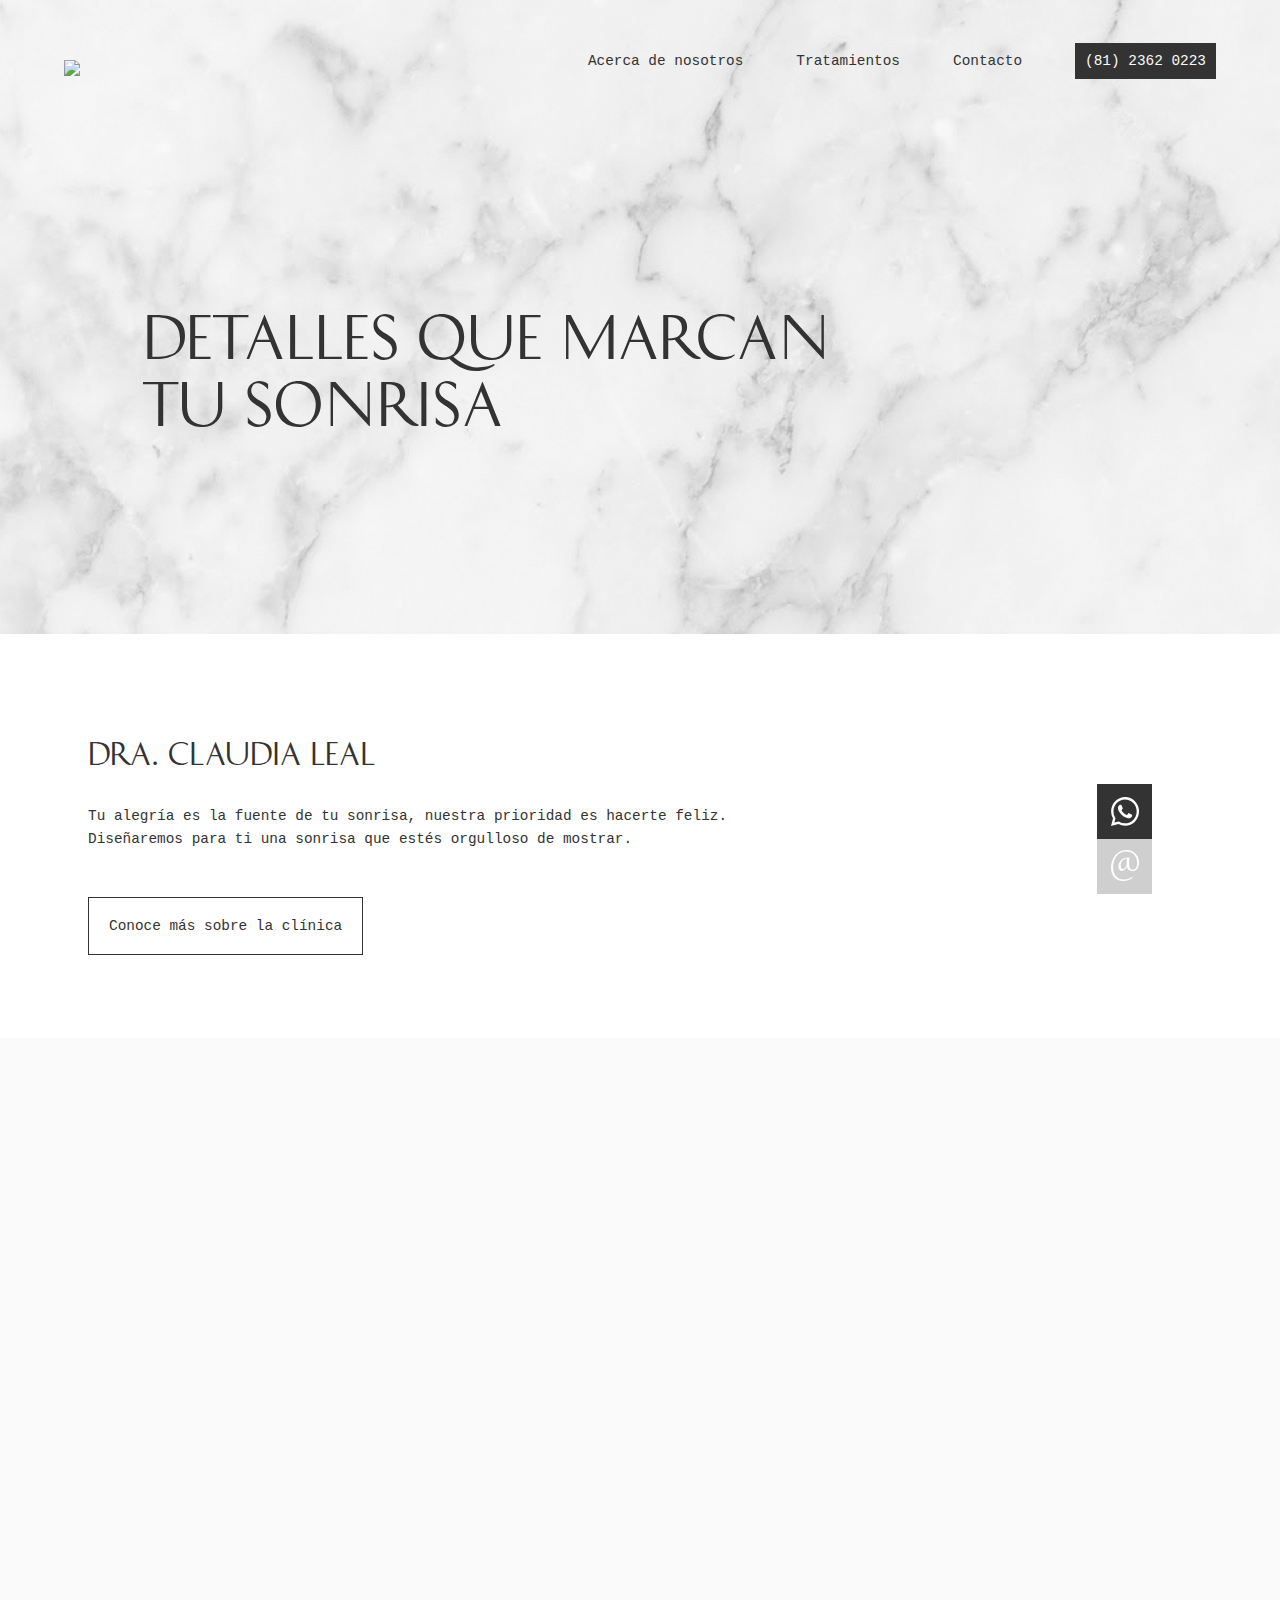
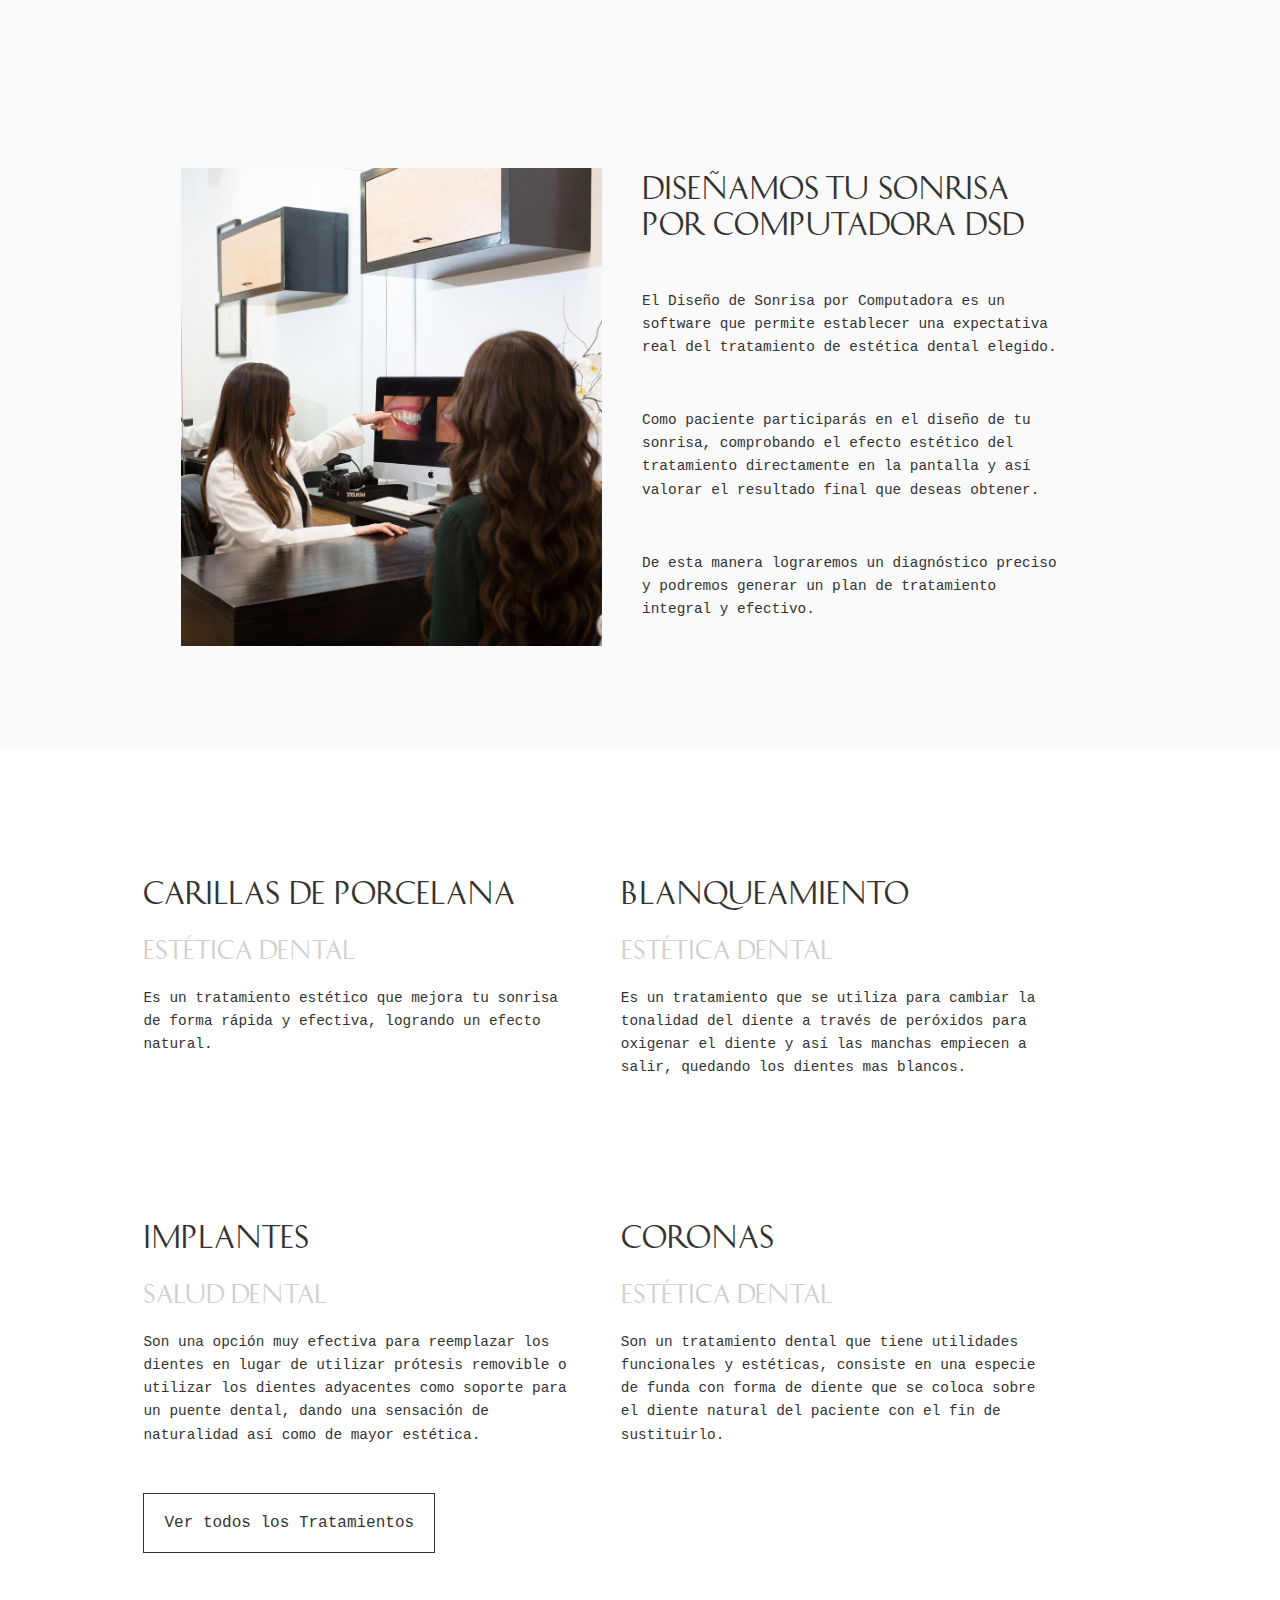
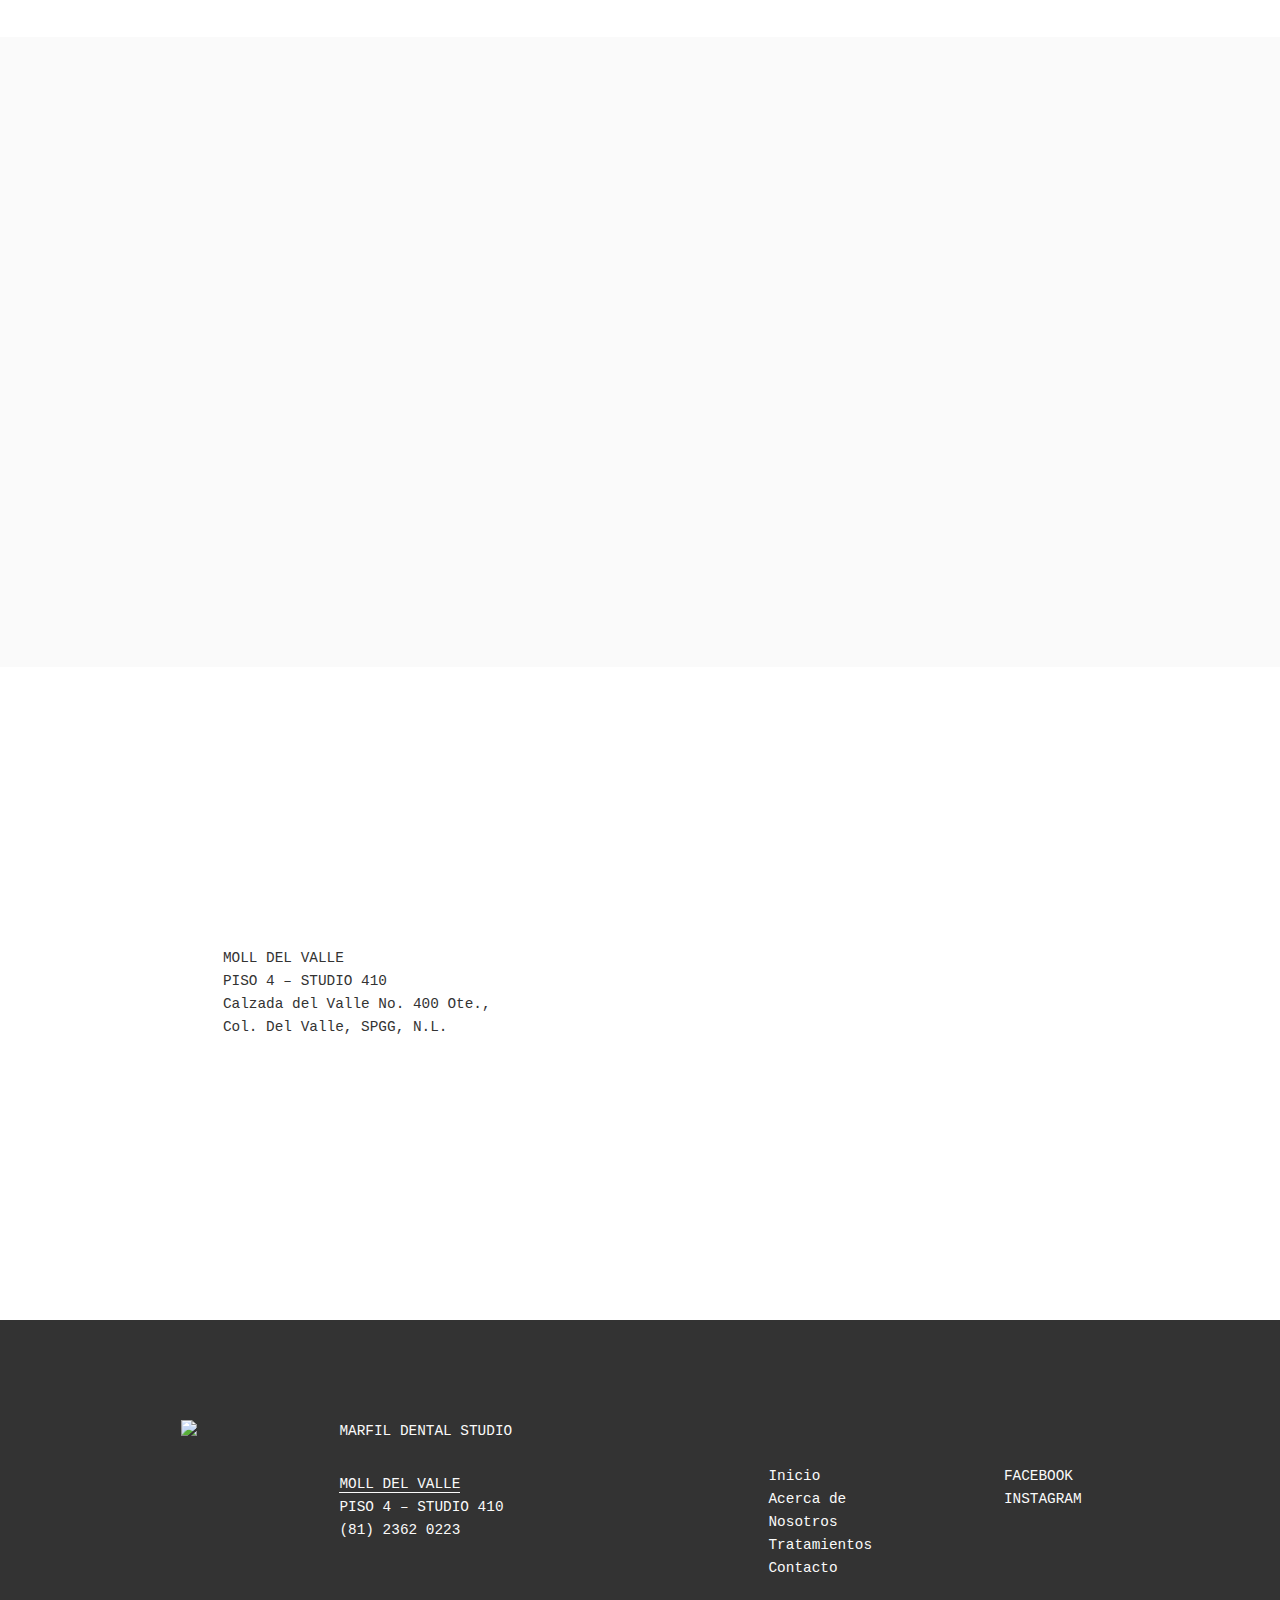
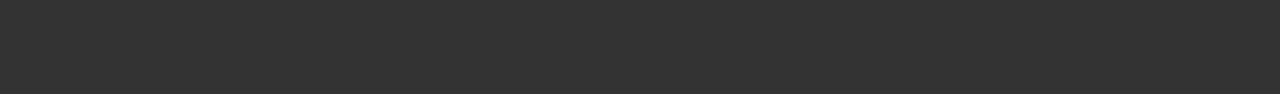
==== commit b99a3d07: "cambios 11 dic" ====
--- a/index.html
+++ b/index.html
@@ -10,10 +10,10 @@
   <body>
     <div class="page-home">
       <section>
-        <div class="logo"><a href="/"><img src="assets/img/logo.svg"/></a></div>
+        <div class="logo"><a href="index.html"><img src="assets/img/logo.svg"/></a></div>
         <div class="menu">
           <div class="resp">
-            <div class="logo-resp"><a href="/"><img src="assets/img/logo2.svg"/></a>
+            <div class="logo-resp"><a href="index.html"><img src="assets/img/logo2.svg"/></a>
               <h2>MARFIL DENTAL STUDIO</h2>
             </div>
             <div class="ham">
@@ -26,7 +26,7 @@
             <li> <a href="nosotros.html">Acerca de nosotros</a></li>
             <li> <a href="tratamientos.html">Tratamientos</a></li>
             <li> <a href="contacto.html">Contacto</a></li>
-            <li> <a class="tel" href="tel:8112334567">(81)1233 4567</a></li>
+            <li> <a class="tel" href="tel:8112334567">(81) 2362 0223</a></li>
           </ul>
         </div>
         <div class="row lead">
@@ -58,14 +58,14 @@
       </section>
       <section id="contacto2">
         <div class="logo"><img src="assets/img/whas.svg" alt="Whatsapp"/></div>
-        <h2>(81)1233 4567</h2>
+        <h2>(81) 2362 0223</h2>
       </section>
       <section id="contacto">
         <div class="whats"><img src="assets/img/whas.svg" alt="Whatsapp"/>
-          <div class="number"><span>(81)1234 5678</span></div>
+          <div class="number"><span>(81) 2362 0223</span></div>
         </div>
         <div class="mail"><img src="assets/img/arroba.svg" alt="Mail"/>
-          <div class="correo"><span><a href="mailto:citas@marfildentalstudio.com">citas@marfildentalstudio.com</a></span></div>
+          <div class="correo"><span><a href="mailto:citas@marfildentalstudio.com">marfil@marfildentalstudio.com </a></span></div>
         </div>
       </section>
       <section class="image"></section>
@@ -78,8 +78,8 @@
             </div>
             <div class="text">
               <p>El Diseño de Sonrisa por Computadora es un software que permite establecer una expectativa real del tratamiento de estética dental elegido. </p>
-              <p>Como paciente participarás en el diseño de tu sonrisa, comprobando los resultados directamente en la pantalla y así valorar los resultados finales que se pueden obtener.</p>
-              <p>De esta manera obtendremos un diagnóstico más efectivo y podremos generar un plan de tratamiento mucho más completo.</p>
+              <p>Como paciente participarás en el diseño de tu sonrisa, comprobando el efecto estético del tratamiento directamente en la pantalla y así valorar el resultado final que deseas obtener.</p>
+              <p>De esta manera lograremos un diagnóstico preciso y podremos generar un plan de tratamiento integral y efectivo.</p>
             </div>
           </div>
         </div>
@@ -100,7 +100,7 @@
         <div class="row down">
           <div class="col col--6-of-15 col--push-1-of-15">
             <h2>Implantes</h2>
-            <h3>Estética Dental</h3>
+            <h3>Salud Dental</h3>
             <p>Son una opción muy efectiva para reemplazar los dientes en lugar de utilizar prótesis removible o utilizar los dientes adyacentes como soporte para un puente dental, dando una sensación de naturalidad así como de mayor estética.</p>
           </div>
           <div class="col col--6-of-15">
@@ -138,13 +138,13 @@
               <p>Marfil Dental Studio</p>
             </div>
             <div class="dir">
-              <p><span>MOLL DEL VALLE</span> <br>PISO 4 – STUDIO 410 <br>(81)1234 5678</p>
+              <p><span>MOLL DEL VALLE</span> <br>PISO 4 – STUDIO 410 <br>(81) 2362 0223</p>
             </div>
           </div>
           <div class="col col--3-of-15 col--push-2-of-15">
             <div class="list">
               <ul>
-                <li> <a href="/">Inicio</a></li>
+                <li> <a href="index.html">Inicio</a></li>
                 <li> <a href="nosotros.html">Acerca de Nosotros</a></li>
                 <li> <a href="tratamientos.html">Tratamientos</a></li>
                 <li> <a href="contacto.html">Contacto</a></li>
